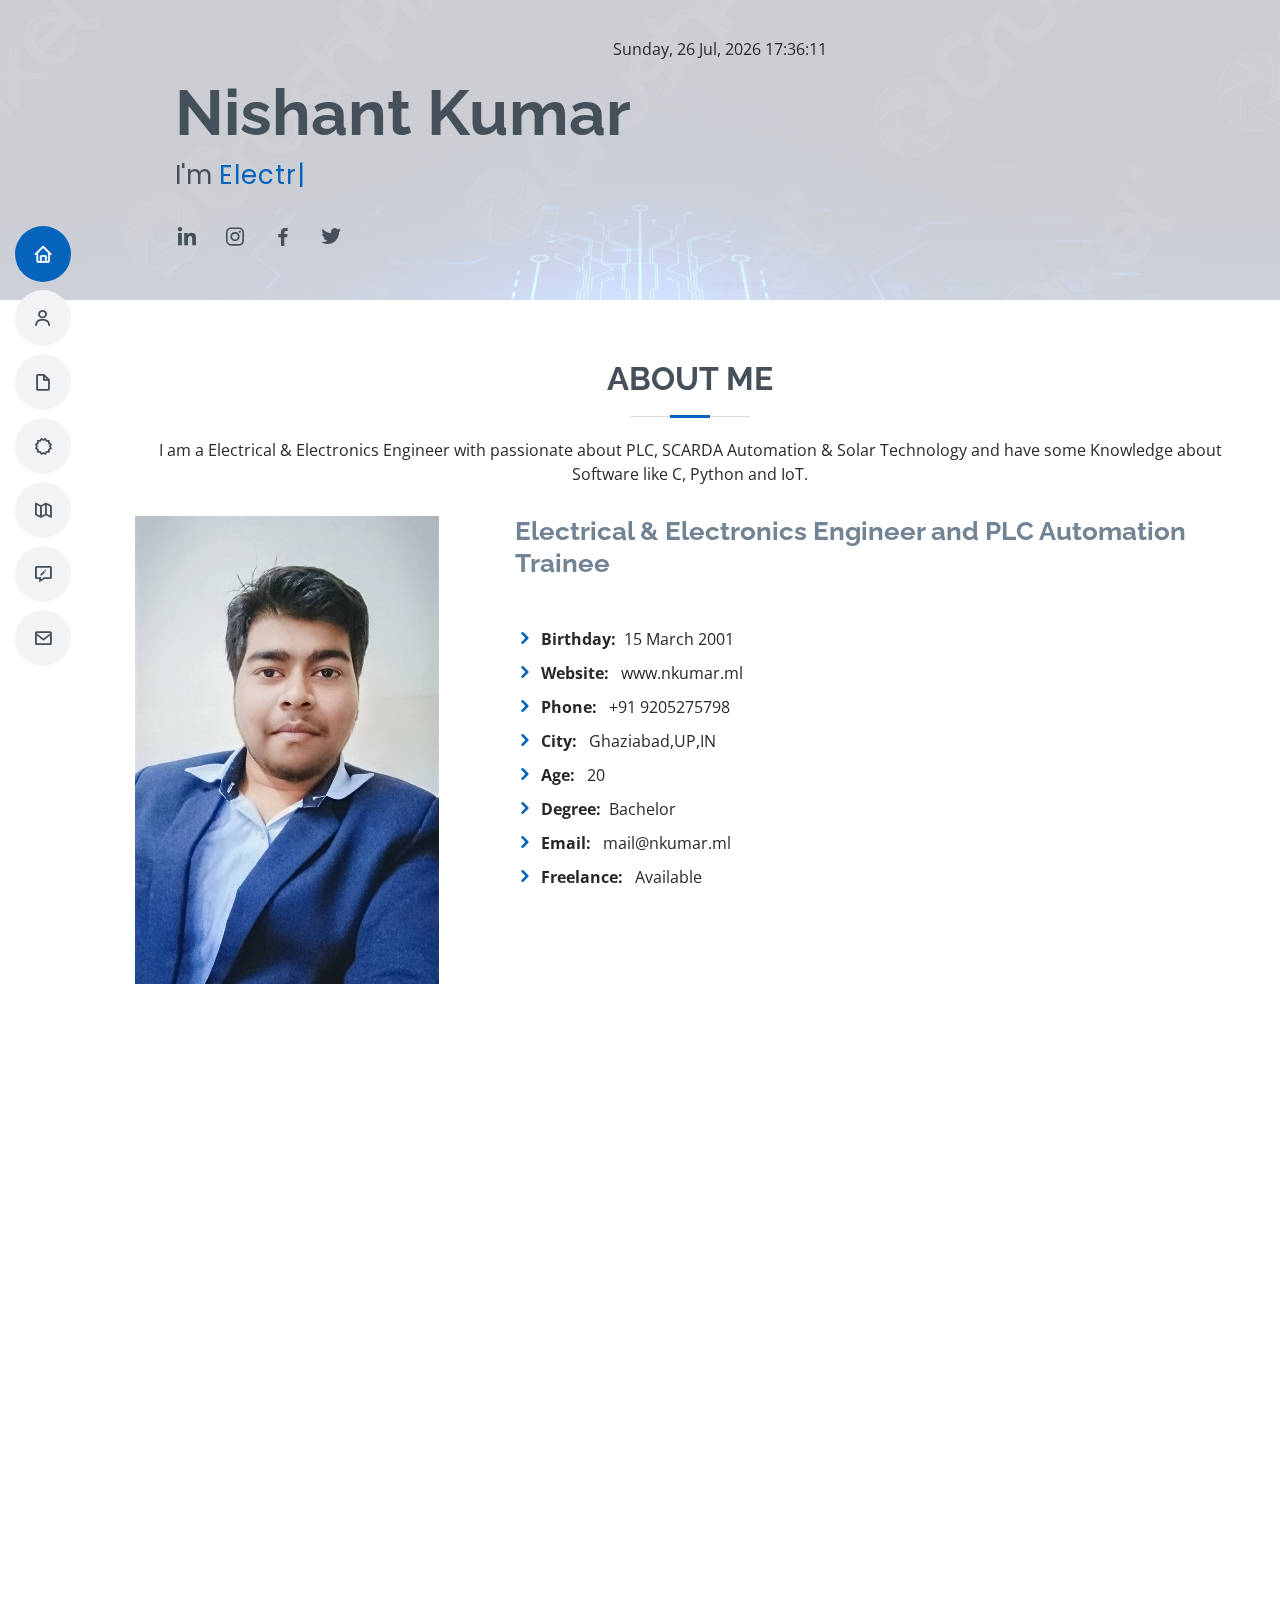
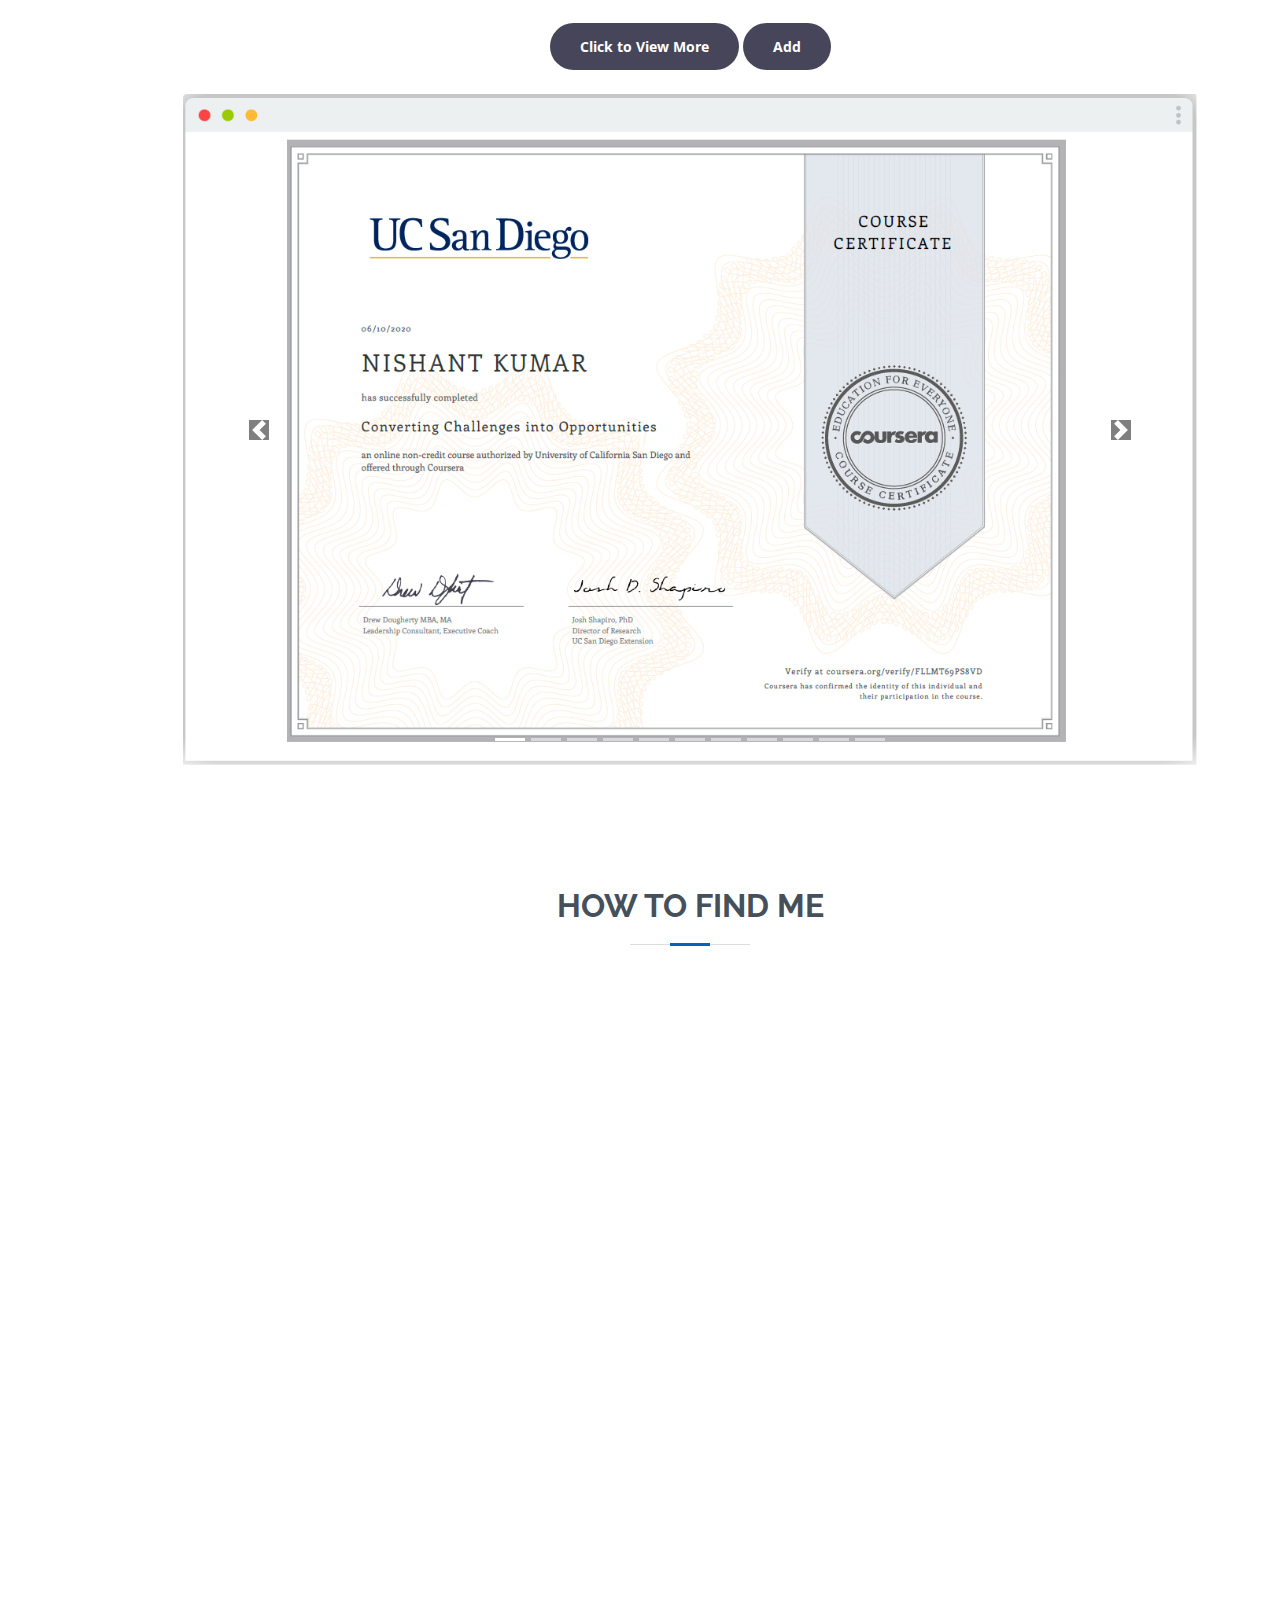
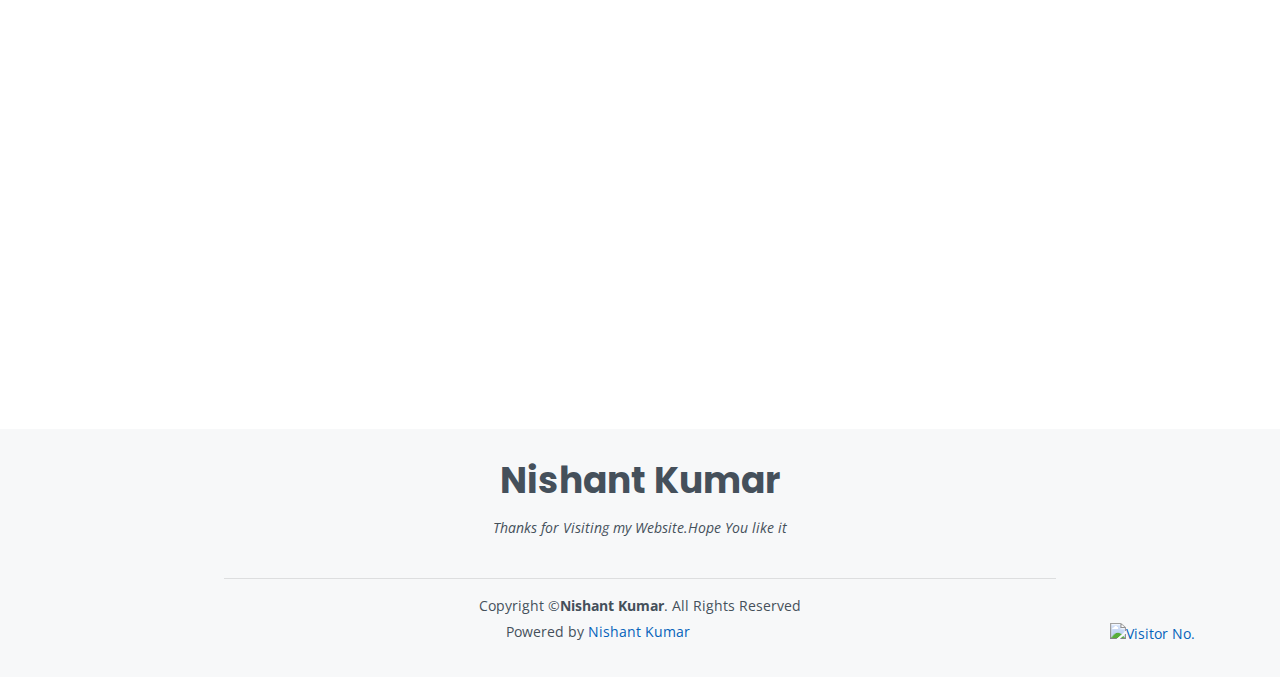
==== index.html @ 96af49f0 "#" ====
<!DOCTYPE html>
<html lang="en">

<head>
  <!--(Meta Tags)-->
  <meta charset="UTF-8">
  <meta http-equiv="X-UA-Compatible" content="IE=edge">
  <meta name="viewport" content="width=device-width, initial-scale=1.0">
  <meta name="keywords" content="Nishant Kumar,ABES,AKTU,Shastri Nagar,Ghaziabad,Engineer" />
  <meta name="description"
    content="This is the Official Website of Nishant Kumar | nishantkumar12172@gmail.com | Engg. Student | Electrical & Electronics Engineer" />
  <meta name="subject" content="Nishant Kumar Portfolio Website">
  <meta name="copyright" content="Nishant Kumar">
  <meta name="revised" content="Nishant Kumar, 25/06/2021" />
  <meta name="author" content="Nishant Kumar" />
  <title>Home | Nishant Kumar</title>
  <!-- Favicons -->
  <link href="assets/img/favicon.png" rel="icon">
  <!-- Google Fonts -->
  <link
    href="https://fonts.googleapis.com/css?family=Open+Sans:300,300i,400,400i,600,600i,700,700i|Raleway:300,300i,400,400i,500,500i,600,600i,700,700i|Poppins:300,300i,400,400i,500,500i,600,600i,700,700i"
    rel="stylesheet">
  <!-- Vendor CSS Files -->
  <link href="assets/vendor/bootstrap/css/bootstrap.min.css" rel="stylesheet">
  <link href="assets/vendor/icofont/icofont.min.css" rel="stylesheet">
  <link href="assets/vendor/boxicons/css/boxicons.min.css" rel="stylesheet">
  <link href="assets/vendor/venobox/venobox.css" rel="stylesheet">
  <link href="assets/vendor/owl.carousel/assets/owl.carousel.min.css" rel="stylesheet">
  <link href="assets/vendor/aos/aos.css" rel="stylesheet">

  <!-- Template Main CSS File -->
  <link href="assets/css/style.css" rel="stylesheet">
</head>

<body>
  <!-- ======= Mobile nav toggle button ======= -->
  <button type="button" class="mobile-nav-toggle d-xl-none"><i class="icofont-navigation-menu"></i></button>
  <!-- ======= Header ======= -->
  <header id="header" class="d-flex flex-column justify-content-center">
    <nav class="nav-menu">
      <ul>
        <li class="active"><a href="#hero"><i class="bx bx-home"></i> <span>Home</span></a></li>
        <li><a href="#about"><i class="bx bx-user"></i> <span>About</span></a></li>
        <li><a href="#resume"><i class="bx bx-file-blank"></i> <span>Resume</span></a></li>
        <li><a href="#certificates"><i class="bx bx-certification"></i> <span>Certificates</span></a></li>
        <li><a href="#map"><i class="bx bx-map-alt"></i> <span>Reach Me</span></a></li>
        <li><a href="#contact"><i class="bx bx-message-edit"></i> <span>Contact</span></a></li>
        <li><a href="https://mail.yandex.com/"><i class="bx bx-envelope"></i> <span>Mail Login</span></a></li>
        
      </ul>
    </nav><!-- .nav-menu -->
  </header><!-- End Header -->
  <!-- ======= Hero Section ======= -->
  <section id="hero" class="d-flex flex-column justify-content-center">

    <div class="container" data-aos="zoom-in" data-aos-delay="50">
      <div class="datatime text-center" style="margin-top: -10px;">
        <script type="text/javascript">
          var d = new Date()
          var weekday = new Array("Sunday", "Monday", "Tuesday", "Wednesday", "Thursday", "Friday", "Saturday")
          var monthname = new Array("Jan", "Feb", "Mar", "Apr", "May", "Jun", "Jul", "Aug", "Sep", "Oct", "Nov", "Dec")
          document.write(weekday[d.getDay()] + ", ")
          document.write(d.getDate() + " ")
          document.write(monthname[d.getMonth()] + ", ")
          document.write(d.getFullYear())
        </script>
        <!-- (Script for Time 24 Hr Format) -->
        <script>
          function startTime() {
            var today = new Date();
            var h = today.getHours();
            var m = today.getMinutes();
            var s = today.getSeconds();
            m = checkTime(m);
            s = checkTime(s);
            document.getElementById('txt').innerHTML =
              h + ":" + m + ":" + s;
            var t = setTimeout(startTime, 500);
          }
          function checkTime(i) {
            if (i < 10) { i = "0" + i };
            return i;
          }
        </script>

        <body onload="startTime()">
          <span id="txt" class="time"></span><br>
          </center>
      </div>
      <br>
      <h1>Nishant Kumar</h1>
      <p>I'm <span class="typed" data-typed-items="Electrical & Electronics Engineer,Passionate about PLC and SOLAR Technologies,Some times CODER,ABESians"></span></p>
      <div class="social-links">
        <a href="https://www.linkedin.com/in/nkumar1503/" class="linkedin"><i class="bx bxl-linkedin"></i></a>
        <a href="https://www.instagram.com/nkumar3051/" class="instagram"><i class="bx bxl-instagram"></i></a>
        <a href="https://www.facebook.com/nkumar1503/" class="facebook"><i class="bx bxl-facebook"></i></a>
        <a href="https://twitter.com/imN_kumar" class="twitter"><i class="bx bxl-twitter"></i></a>

      </div>
    </div>
  </section><!-- End Hero -->
  <main id="main">
    <!-- ======= About Section ======= -->
    <section id="about" class="about">
      <div class="container" data-aos="fade-up">
        <div class="section-title">
          <h2>About Me</h2>
          <p>I am a Electrical & Electronics Engineer with passionate about PLC, SCARDA Automation & Solar
            Technology and have some Knowledge
            about Software like C, Python and IoT.</p>
        </div>
        <div class="row">
          <div class="col-lg-4">
            <img src="assets/img/profile-img.jpg" class="img-fluid" alt="">
          </div>
          <div class="col-lg-8 pt-4 pt-lg-0 content">
            <h3>Electrical & Electronics Engineer and PLC Automation Trainee</h3><br>
            <p class="font-italic">
            </p>
            <div class="row">
              <div class="col-lg-6">
                <ul>
                  <li><i class="icofont-rounded-right"></i> <strong>Birthday:&nbsp;&nbsp;</strong>15 March 2001</li>
                  <li><i class="icofont-rounded-right"></i> <strong>Website:&nbsp;&nbsp;</strong> www.nkumar.ml</li>
                  <li><i class="icofont-rounded-right"></i> <strong>Phone:&nbsp;&nbsp;</strong> +91 9205275798 </li>
                  <li><i class="icofont-rounded-right"></i> <strong>City:&nbsp;&nbsp;</strong> Ghaziabad,UP,IN</li>
                  <li><i class="icofont-rounded-right"></i> <strong>Age:&nbsp;&nbsp;</strong> 20</li>
                  <li><i class="icofont-rounded-right"></i> <strong>Degree:&nbsp;&nbsp;</strong>Bachelor</li>
                  <li><i class="icofont-rounded-right"></i> <strong>Email:&nbsp;&nbsp;</strong> mail@nkumar.ml</li>
                  <li><i class="icofont-rounded-right"></i> <strong>Freelance:&nbsp;&nbsp;</strong> Available</li>
                </ul>
              </div>
            </div>
          </div>
        </div>
      </div>
    </section><!-- End About Section -->
    <!-- ======= Facts Section ======= -->
    <section id="facts" class="facts">
      <div class="container" data-aos="fade-up">
        <div class="section-title">
          <h2>Skill Statics</h2>
        </div>
        <div class="row">
          <div class="col-lg-4 col-md-4 col-sm-6">
            <div class="count-box">
              <i class="icofont-education"></i>
              <span data-toggle="counter-up">4</span>
              <p>Internships</p>
            </div>
          </div>
          <div class="col-lg-4 col-md-4 col-sm-6">
            <div class="count-box">
              <i class="icofont-architecture-alt"></i>
              <span data-toggle="counter-up">5</span>
              <p>Trainings</p>
            </div>
          </div>
          <div class="col-lg-4 col-md-4 col-sm-6">
            <div class="count-box">
              <i class="icofont-circuit"></i>
              <span data-toggle="counter-up">2</span>
              <p>Projects</p>
            </div>
          </div>
          <div class="col-lg-4 col-md-4 col-sm-6">
            <div class="count-box">
              <i class="icofont-certificate"></i>
              <span data-toggle="counter-up">85</span>
              <p>Certificates</p>
            </div>
          </div>
          <div class="col-lg-4 col-md-4 col-sm-6">
            <div class="count-box">
              <i class="icofont-chart-histogram-alt"></i>
              <span data-toggle="counter-up">0</span>
              <p>Work Experiences</p>
            </div>
          </div>
          <div class="col-lg-4 col-md-4 col-sm-6">
            <div class="count-box">
              <i class="icofont-law-protect"></i>
              <span data-toggle="counter-up">1</span>
              <p>Achievements</p>
            </div>
          </div>
        </div>
      </div>
      </div>
    </section><!-- End Facts Section -->
    <!-- ======= Skills Section ======= -->
    <section id="skills" class="skills section-bg">
      <div class="container" data-aos="fade-up">
        <div class="section-title">
          <h2>Skills</h2>
        </div>
        <div class="row skills-content">
          <div class="col-lg-6">
            <div class="progress">
              <span class="skill">Solar System<i class="val">70%</i></span>
              <div class="progress-bar-wrap">
                <div class="progress-bar" role="progressbar" aria-valuenow="70" aria-valuemin="0" aria-valuemax="100">
                </div>
              </div>
            </div>
            <div class="progress">
              <span class="skill">Energy Saving<i class="val">70%</i></span>
              <div class="progress-bar-wrap">
                <div class="progress-bar" role="progressbar" aria-valuenow="70" aria-valuemin="0" aria-valuemax="100">
                </div>
              </div>
            </div>
            <div class="progress">
              <span class="skill">PLC Automation<i class="val">50%</i></span>
              <div class="progress-bar-wrap">
                <div class="progress-bar" role="progressbar" aria-valuenow="50" aria-valuemin="0" aria-valuemax="100">
                </div>
              </div>
            </div>
            <div class="progress">
              <span class="skill">C Language<i class="val">80%</i></span>
              <div class="progress-bar-wrap">
                <div class="progress-bar" role="progressbar" aria-valuenow="80" aria-valuemin="0" aria-valuemax="100">
                </div>
              </div>
            </div>
          </div>
          <div class="col-lg-6">
            <div class="progress">
              <span class="skill">Python<i class="val">80%</i></span>
              <div class="progress-bar-wrap">
                <div class="progress-bar" role="progressbar" aria-valuenow="80" aria-valuemin="0" aria-valuemax="100">
                </div>
              </div>
            </div>
            <div class="progress">
              <span class="skill">IoT Basics<i class="val">70%</i></span>
              <div class="progress-bar-wrap">
                <div class="progress-bar" role="progressbar" aria-valuenow="70" aria-valuemin="0" aria-valuemax="100">
                </div>
              </div>
            </div>
            <div class="progress">
              <span class="skill">IoT Advance<i class="val">10%</i></span>
              <div class="progress-bar-wrap">
                <div class="progress-bar" role="progressbar" aria-valuenow="10" aria-valuemin="0" aria-valuemax="100">
                </div>
              </div>
            </div>
            <div class="progress">
              <span class="skill">Power System Protection<i class="val">60%</i></span>
              <div class="progress-bar-wrap">
                <div class="progress-bar" role="progressbar" aria-valuenow="60" aria-valuemin="0" aria-valuemax="100">
                </div>
              </div>
            </div>
          </div>
        </div>
      </div>
    </section><!-- End Skills Section -->
    <!-- ======= Resume Section ======= -->
    <section id="resume" class="resume">
      <div class="container" data-aos="fade-up">
        <div class="section-title">
          <h2>Resume</h2>
        </div>
        <div class="row">
          <div class="col-lg-6">
            <h3 class="resume-title">Education</h3>
            <div class="resume-item">
              <h4>B.Tech (Electrical & Electronics Engineering)</h4>
              <h5>2018 - 2022</h5>
              <p><em>ABES Engineering College , Ghaziabad</em></p>
              <p>I am currently pursuing B.Tech in Electrical & Electronics Engineering from ABES-EC Ghaziabad.
                (Abdul Kalam Technical University,Lucknow,UP)</p>
            </div>
            <div class="resume-item">
              <h4>Intermediate</h4>
              <h5>2017 - 2018</h5>
              <p><em>Dehradun Public School,Ghaziabad</em></p>
              <p>I Completed my 12 std from Dehradun Public School (DDPS),Ghaziabad.
                (CBSE,New Delhi)</p>
            </div>
            <div class="resume-item">
              <h4>High School</h4>
              <h5>2015 - 2016</h5>
              <p><em>LBSS School,Ghaziabad</em></p>
              <p>I Completed my 10 std from Lal Bahadur Shastri Sainik School,Ghaziabad.
                (CBSE,New Delhi)</p>
            </div>
            <div class="resume-item">
            </div><br>
          </div>
          <div class="col-lg-6">
            <h3 class="resume-title">Achievements</h3>
            <div class="resume-item">
              <h4>Internship @ TwoWaits Technologies Pvt Ltd</h4>
              <h5>09 April 2020 - 09 June 2020</h5>
              <p><em>TwoWaits Technologies Pvt Ltd,Greater Noida,UP </em></p>
              <ul>
                <li>Works at a Post of Community Manager (CM)</li>
              </ul>
            </div>
            <div class="resume-item">
              <h4>Internship @ TwoWaits Technologies Pvt Ltd</h4>
              <h5>15 Aug 2020 - 14 Dec 2020</h5>
              <p><em>TwoWaits Technologies Pvt Ltd,Greater Noida,UP</em></p>
              <ul>
                <li>Works at a Post of Community Manager (CM)</li>
              </ul>
            </div>
            <div class="resume-item">
              <h4>PLC Automation (Circuit Design)</h4>
              <h5>2021</h5>
              <p><em>ABES Engineering College,Ghaziabad,UP</em></p>
            </div>
            <div class="resume-item">
              <h4>IoT Basic (CISCO)</h4>
              <h5>2021</h5>
              <p><em>ABES Engineering College,Ghaziabad,UP</em></p>
            </div>
            <div class="resume-item">
            </div>
          </div>
        </div>
      </div>
    </section><!-- End Resume Section -->
    <!-- (Start of Certificates Section) -->
    <section class="project py-10" id="certificates">
      <div class="container">
        <div class="row">
          <div class="col-lg-11 text-center mx-auto col-12">
            <div class="section-title">
              <h2>Certificates</h2>
            </div>
            <!-- (Buttons) -->
            <a href="certificates.html" class="btn custom-btn custom-btn-bg custom-btn-link"
              title="Click the Button to Visit Certificates Page">Click to View More</a>
            <a href="certificates-form.html" class="btn custom-btn custom-btn-bg custom-btn-link" target="_blank"
              title="Click to Add Certificate Details">Add</a>
              <div><br></div>
            <!-- (Images) -->
            <div id="carouselExampleControls" class="carousel slide" data-ride="carousel">
              <ol class="carousel-indicators">
                <li data-target="#carouselExampleIndicators" data-slide-to="0" class="active"></li>
                <li data-target="#carouselExampleIndicators" data-slide-to="1"></li>
                <li data-target="#carouselExampleIndicators" data-slide-to="2"></li>
                <li data-target="#carouselExampleIndicators" data-slide-to="3"></li>
                <li data-target="#carouselExampleIndicators" data-slide-to="4"></li>
                <li data-target="#carouselExampleIndicators" data-slide-to="5"></li>
                <li data-target="#carouselExampleIndicators" data-slide-to="6"></li>
                <li data-target="#carouselExampleIndicators" data-slide-to="7"></li>
                <li data-target="#carouselExampleIndicators" data-slide-to="8"></li>
                <li data-target="#carouselExampleIndicators" data-slide-to="9"></li>
                <li data-target="#carouselExampleIndicators" data-slide-to="10"></li>
              </ol>
              <div class="carousel-inner">
                <div class="carousel-item active">
                  <img class="d-block w-100 rounded" src="./assets/img/certificates/1.png">
                </div>
                <div class="carousel-item">
                  <img class="d-block w-100" src="./assets/img/certificates/2.png" >
                </div>
                <div class="carousel-item">
                  <img class="d-block w-100" src="./assets/img/certificates/3.png">
                </div>
                <div class="carousel-item">
                  <img class="d-block w-100" src="./assets/img/certificates/4.png" >
                </div>
                <div class="carousel-item">
                  <img class="d-block w-100" src="./assets/img/certificates/5.png">
                </div>
                <div class="carousel-item">
                  <img class="d-block w-100" src="./assets/img/certificates/6.png" >
                </div>
                <div class="carousel-item">
                  <img class="d-block w-100" src="./assets/img/certificates/7.png">
                </div>
                <div class="carousel-item">
                  <img class="d-block w-100" src="./assets/img/certificates/8.png" >
                </div>
                <div class="carousel-item">
                  <img class="d-block w-100" src="./assets/img/certificates/9.png">
                </div>
                <div class="carousel-item">
                  <img class="d-block w-100" src="./assets/img/certificates/10.png">
                </div>
              </div>
              <a class="carousel-control-prev" href="#carouselExampleControls" role="button" data-slide="prev">
                <span class="carousel-control-prev-icon" style="background-color: black;" aria-hidden="true"></span>
                <span class="sr-only">Previous</span>
              </a>
              <a class="carousel-control-next" href="#carouselExampleControls" role="button" data-slide="next">
                <span class="carousel-control-next-icon" style="background-color: black;" aria-hidden="true"></span>
                <span class="sr-only">Next</span>
              </a>
            </div>
            

            
          </div>
        </div>
      </div>
    </section>
    <!-- (End of Certificates Section) -->
    <section id="map" class="map">
      <div class="container text-center">
        <div class="section-title">
          <h2>How to find me</h2>
        </div>
        <!-- (Link for Map) -->
        <iframe
          src="https://www.google.com/maps/embed?pb=!1m18!1m12!1m3!1d168275.6955267583!2d77.25494295728232!3d28.699581015143746!2m3!1f0!2f0!3f0!3m2!1i1024!2i768!4f13.1!3m3!1m2!1s0x390cf1bb41c50fdf%3A0xe6f06fd26a7798ba!2sGhaziabad%2C%20Uttar%20Pradesh!5e1!3m2!1sen!2sin!4v1624569724043!5m2!1sen!2sin"
          width="90%" height="400" style="border:0;" allowfullscreen="" loading="lazy"></iframe>
      </div>
    </section>
    <!-- ======= Contact Section ======= -->
    <section id="contact" class="contact">
      <div class="container" data-aos="fade-up">
        <div class="section-title">
          <h2>Contact Me</h2>
        </div>
        <div class="row mt-1">
          <div class="col-lg-4">
            <div class="info">
              <div class="address">
                <i class="icofont-user"></i>
                <h4>Nishant Kumar</h4>
                <p>&nbsp;</p>
              </div>
              <br>
              <div class="address">
                <i class="icofont-google-map"></i>
                <h4>Location:</h4>
                <p>Ghaziabad,UP,IN</p>
              </div>
              <div class="email">
                <i class="icofont-envelope"></i>
                <h4>Email:</h4>
                <p>mail@nkumar.ml</p>
                <p>nishantkumar12172@gmail.com</p>
              </div>
              <div class="phone">
                <i class="icofont-phone"></i>
                <h4>Call:</h4>
                <p>+91 9205275798</p>
              </div>
            </div>
          </div>
          <div class="col-lg-8 mt-5 mt-lg-0">
            <form method="post" autocomplete="off" class="php-email-form" name="contact-form">
              <div class="form-row">
                <div class="col-md-6 form-group">
                  <input type="text" name="Name" class="form-control" id="name" placeholder="Your Name"
                    data-rule="minlen:4" data-msg="Please enter at least 4 chars" required />
                  <div class="validate"></div>
                </div>
                <div class="col-md-6 form-group">
                  <input type="number" class="form-control" name="Phone No" id="email" placeholder="Your Phone Number"
                    data-rule="minlen:10" data-msg="Please enter a valid Mobile Number" required />
                  <div class="validate"></div>
                </div>
              </div>
              <div class="form-group">
                <input type="email" class="form-control" name="Email" id="email" placeholder="Your Email"
                  data-rule="email" data-msg="Please enter a valid email" required />
                <div class="validate"></div>
                <div class="validate"></div>
              </div>
              <div class="form-group">
                <textarea class="form-control" name="Message" rows="5" data-rule="required"
                  data-msg="Please write something for us" placeholder="Message" required></textarea>
                <div class="validate"></div>
              </div>
              <div class="text-center">
                <button type="reset">Reset</button>
                <button type="submit">Send Message</button>
              </div>
            </form>
            <script type="text/javascript">
              const scriptURL = 'https://script.google.com/macros/s/AKfycbyVQ_UdzjtHLOWvW2oA3j6SKVmp_SOk1xnnObcLvIcqmGhFQb92Nj6pUNelP0bczQeW/exec'
              const form = document.forms['contact-form']
              form.addEventListener('submit', e => {
                e.preventDefault()
                fetch(scriptURL, { method: 'POST', body: new FormData(form) })
                  .then(response => alert("You have successfully submitted."))
                  .catch(error => console.error('Error!', error.message))
              })
            </script>
          </div>
        </div>
      </div>
    </section><!-- End Contact Section -->
  </main><!-- End #main -->
  <!-- ======= Footer ======= -->
  <footer id="footer">
    <div class="container">
      <h3>Nishant Kumar</h3>
      <p>Thanks for Visiting my Website.Hope You like it</p>
      <!-- <div class="social-links">
        <a href="#" class="twitter"><i class="bx bxl-twitter"></i></a>
        <a href="#" class="facebook"><i class="bx bxl-facebook"></i></a>
        <a href="#" class="instagram"><i class="bx bxl-instagram"></i></a>
        <a href="#" class="google-plus"><i class="bx bxl-skype"></i></a>
        <a href="#" class="linkedin"><i class="bx bxl-linkedin"></i></a>
      </div> -->
      <hr width="75%">
      <div class="copyright">
        Copyright &copy;<strong><span>Nishant Kumar</span></strong>. All Rights Reserved
        
      </div>
      <div class="copyright">
        Powered by <a href="index.html" title="Nishant Kumar" target="_blank">Nishant Kumar</a>
        <div style="float: right;"><a href="https://rohitkumar.ml"><img src="https://www.webfreecounter.com/hit.php?id=goacxo&nd=6&style=1" border="0"
          alt="Visitor No."></a></div>

      </div>
    </div>
  </footer><!-- End Footer -->
  <a href="#" class="back-to-top"><i class="bx bx-up-arrow-alt"></i></a>
  <div id="preloader"></div>
  <!-- Vendor JS Files -->
  <script src="assets/vendor/jquery/jquery.min.js"></script>
  <script src="assets/vendor/bootstrap/js/bootstrap.bundle.min.js"></script>
  <script src="assets/vendor/jquery.easing/jquery.easing.min.js"></script>
  <script src="assets/vendor/php-email-form/validate.js"></script>
  <script src="assets/vendor/waypoints/jquery.waypoints.min.js"></script>
  <script src="assets/vendor/counterup/counterup.min.js"></script>
  <script src="assets/vendor/isotope-layout/isotope.pkgd.min.js"></script>
  <script src="assets/vendor/venobox/venobox.min.js"></script>
  <script src="assets/vendor/owl.carousel/owl.carousel.min.js"></script>
  <script src="assets/vendor/typed.js/typed.min.js"></script>
  <script src="assets/vendor/aos/aos.js"></script>
  <!-- Template Main JS File -->
  <script src="assets/js/main.js"></script>
</body>

</html>
---- assets/vendor/venobox/venobox.css ----
/* ------ venobox.css --------*/
.vbox-overlay *, .vbox-overlay *:before, .vbox-overlay *:after{
    -webkit-backface-visibility: hidden;
    -webkit-box-sizing:border-box;
    -moz-box-sizing:border-box;
    box-sizing:border-box;
}
.vbox-overlay * { 
    -webkit-backface-visibility: visible;
    backface-visibility: visible;
}
.vbox-overlay{
    display: -webkit-flex;
    display: flex;
    -webkit-flex-direction: column;
    flex-direction: column;
    -webkit-justify-content: center;
    justify-content: center;
    -webkit-align-items: center;
    align-items: center;
    position: fixed;
    left: 0;
    top: 0;
    bottom: 0;
    right: 0;
    z-index: 999999;
}

/* ----- navigation ----- */
.vbox-title{
    width: 100%;
    height: 40px;
    float: left;
    text-align: center;
    line-height: 28px;
    font-size: 12px;
    padding: 6px 50px;
    overflow: hidden;
    position: fixed;
    display: none;
    left: 0;
    z-index: 89;
}
.vbox-close{
    cursor: pointer;
    position: fixed;
    top: -1px;
    right: 0;
    width: 50px;
    height: 40px;
    padding: 6px;
    display: block;
    background-position:10px center;
    overflow: hidden;
    font-size: 24px;
    line-height: 1;
    text-align: center;
    z-index: 99;
}
.vbox-left{
    cursor: pointer;
    position: fixed;
    left: 0;
    height: 40px;
    overflow: hidden;
    line-height: 28px;
    font-size: 12px;
    z-index: 99;
    display: flex;
    align-items:center;
}
.vbox-num{
    display: inline-block;
    margin: 6px 0 6px 15px;
}
/* ----- Social share ----- */
.vbox-share{
    line-height: 28px;
    font-size: 12px;
    overflow: hidden;
    position: fixed;
    left: 0;
    z-index: 98;
    display: flex;
    align-items:center;
    justify-content: center;
    width: 100%;
    text-align: center;
}
.vbox-share svg{
    max-height: 28px;
    width: 28px;
    z-index: 10;
    margin-left: 12px;
    margin-top: 6px;
    margin-bottom: 6px;
    vertical-align: middle;
}


/* ----- navigation ARROWS ----- */
.vbox-next, .vbox-prev{
    position: fixed;
    top: 50%;
    margin-top: -15px;
    overflow: hidden;
    cursor: pointer;
    display: block;
    width: 45px;
    height: 45px;
    z-index: 99;
}
.vbox-next span, .vbox-prev span{
    position: relative;
    width: 20px;
    height: 20px;
    border: 2px solid transparent;
    border-top-color: #B6B6B6;
    border-right-color: #B6B6B6;
    text-indent: -100px;
    position: absolute;
    top: 8px;
    display: block;
}
.vbox-prev{
    left: 15px;
}
.vbox-next{
    right: 15px;
}
.vbox-prev span{
    left: 10px;
    -ms-transform: rotate(-135deg);
    -webkit-transform: rotate(-135deg);
    transform: rotate(-135deg);
}
.vbox-next span{
    -ms-transform: rotate(45deg);
    -webkit-transform: rotate(45deg);
    transform: rotate(45deg);
    right: 10px;
}
/* ------- inline window ------ */
.vbox-inline{
    width: 420px;
    height: 315px;
    height: 70vh;
    padding: 10px;
    background: #fff;
    margin: 0 auto;
    overflow: auto;
    text-align: left;
}
/* ------- Video & iFrames window ------ */
.venoframe{
    max-width: 100%;
    width: 100%;
    border: none;
    width: 100%;
    height: 260px;
    height: 70vh;
}
.venoframe.vbvid{
    height: 260px;
}
@media (min-width: 768px) {
    .venoframe, .vbox-inline{
        width: 90%;
        height: 360px;
        height: 70vh;
    }
    .venoframe.vbvid{
        width: 640px;
        height: 360px;
    }
}
@media (min-width: 992px) {
    .venoframe, .vbox-inline{
        max-width: 1200px;
        width: 80%;
        height: 540px;
        height: 70vh;
    }
    .venoframe.vbvid{
        width: 960px;
        height: 540px;
    }
}
/* 
Please do NOT edit this part! 
or at least read this note: http://i.imgur.com/7C0ws9e.gif
*/
.vbox-open{
    overflow: hidden;
}
.vbox-container{
    position: absolute;
    left: 0;
    right: 0;
    top: 0;
    bottom: 0;
    overflow-x: hidden;
    overflow-y: scroll;
    overflow-scrolling: touch;
    -webkit-overflow-scrolling: touch;
    z-index: 20;
    max-height: 100%;

}

.vbox-content{
    text-align: center;
    float: left;
    width: 100%;
    position: relative;
    overflow: hidden;
    padding: 20px 4%;
}
.vbox-container img{
    max-width: 100%;
    height: auto;
}
.vbox-figlio{
    box-shadow: 0 0 12px rgba(0,0,0,0.19), 0 6px 6px rgba(0,0,0,0.23);
    max-width: 100%;
    text-align: initial;
}
img.vbox-figlio{
    -webkit-user-select: none;
-khtml-user-select: none;
-moz-user-select: none;
-o-user-select: none;
user-select: none;
}
.vbox-content.swipe-left{
    margin-left: -200px !important;
}
.vbox-content.swipe-right{
    margin-left: 200px !important;
}
.vbox-animated{
    webkit-transition: margin 300ms ease-out;
    transition: margin 300ms ease-out;
}

/* ---------- preloader ----------
 * SPINKIT 
 * http://tobiasahlin.com/spinkit/
-------------------------------- */
.sk-double-bounce,.sk-rotating-plane{width:40px;height:40px;margin:40px auto}.sk-rotating-plane{background-color:#333;-webkit-animation:sk-rotatePlane 1.2s infinite ease-in-out;animation:sk-rotatePlane 1.2s infinite ease-in-out}@-webkit-keyframes sk-rotatePlane{0%{-webkit-transform:perspective(120px) rotateX(0) rotateY(0);transform:perspective(120px) rotateX(0) rotateY(0)}50%{-webkit-transform:perspective(120px) rotateX(-180.1deg) rotateY(0);transform:perspective(120px) rotateX(-180.1deg) rotateY(0)}100%{-webkit-transform:perspective(120px) rotateX(-180deg) rotateY(-179.9deg);transform:perspective(120px) rotateX(-180deg) rotateY(-179.9deg)}}@keyframes sk-rotatePlane{0%{-webkit-transform:perspective(120px) rotateX(0) rotateY(0);transform:perspective(120px) rotateX(0) rotateY(0)}50%{-webkit-transform:perspective(120px) rotateX(-180.1deg) rotateY(0);transform:perspective(120px) rotateX(-180.1deg) rotateY(0)}100%{-webkit-transform:perspective(120px) rotateX(-180deg) rotateY(-179.9deg);transform:perspective(120px) rotateX(-180deg) rotateY(-179.9deg)}}.sk-double-bounce{position:relative}.sk-double-bounce .sk-child{width:100%;height:100%;border-radius:50%;background-color:#333;opacity:.6;position:absolute;top:0;left:0;-webkit-animation:sk-doubleBounce 2s infinite ease-in-out;animation:sk-doubleBounce 2s infinite ease-in-out}.sk-chasing-dots .sk-child,.sk-spinner-pulse,.sk-three-bounce .sk-child{background-color:#333;border-radius:100%}.sk-double-bounce .sk-double-bounce2{-webkit-animation-delay:-1s;animation-delay:-1s}@-webkit-keyframes sk-doubleBounce{0%,100%{-webkit-transform:scale(0);transform:scale(0)}50%{-webkit-transform:scale(1);transform:scale(1)}}@keyframes sk-doubleBounce{0%,100%{-webkit-transform:scale(0);transform:scale(0)}50%{-webkit-transform:scale(1);transform:scale(1)}}.sk-wave{margin:40px auto;width:50px;height:40px;text-align:center;font-size:10px}.sk-wave .sk-rect{background-color:#333;height:100%;width:6px;display:inline-block;-webkit-animation:sk-waveStretchDelay 1.2s infinite ease-in-out;animation:sk-waveStretchDelay 1.2s infinite ease-in-out}.sk-wave .sk-rect1{-webkit-animation-delay:-1.2s;animation-delay:-1.2s}.sk-wave .sk-rect2{-webkit-animation-delay:-1.1s;animation-delay:-1.1s}.sk-wave .sk-rect3{-webkit-animation-delay:-1s;animation-delay:-1s}.sk-wave .sk-rect4{-webkit-animation-delay:-.9s;animation-delay:-.9s}.sk-wave .sk-rect5{-webkit-animation-delay:-.8s;animation-delay:-.8s}@-webkit-keyframes sk-waveStretchDelay{0%,100%,40%{-webkit-transform:scaleY(.4);transform:scaleY(.4)}20%{-webkit-transform:scaleY(1);transform:scaleY(1)}}@keyframes sk-waveStretchDelay{0%,100%,40%{-webkit-transform:scaleY(.4);transform:scaleY(.4)}20%{-webkit-transform:scaleY(1);transform:scaleY(1)}}.sk-wandering-cubes{margin:40px auto;width:40px;height:40px;position:relative}.sk-wandering-cubes .sk-cube{background-color:#333;width:10px;height:10px;position:absolute;top:0;left:0;-webkit-animation:sk-wanderingCube 1.8s ease-in-out -1.8s infinite both;animation:sk-wanderingCube 1.8s ease-in-out -1.8s infinite both}.sk-chasing-dots,.sk-spinner-pulse{width:40px;height:40px;margin:40px auto}.sk-wandering-cubes .sk-cube2{-webkit-animation-delay:-.9s;animation-delay:-.9s}@-webkit-keyframes sk-wanderingCube{0%{-webkit-transform:rotate(0);transform:rotate(0)}25%{-webkit-transform:translateX(30px) rotate(-90deg) scale(.5);transform:translateX(30px) rotate(-90deg) scale(.5)}50%{-webkit-transform:translateX(30px) translateY(30px) rotate(-179deg);transform:translateX(30px) translateY(30px) rotate(-179deg)}50.1%{-webkit-transform:translateX(30px) translateY(30px) rotate(-180deg);transform:translateX(30px) translateY(30px) rotate(-180deg)}75%{-webkit-transform:translateX(0) translateY(30px) rotate(-270deg) scale(.5);transform:translateX(0) translateY(30px) rotate(-270deg) scale(.5)}100%{-webkit-transform:rotate(-360deg);transform:rotate(-360deg)}}@keyframes sk-wanderingCube{0%{-webkit-transform:rotate(0);transform:rotate(0)}25%{-webkit-transform:translateX(30px) rotate(-90deg) scale(.5);transform:translateX(30px) rotate(-90deg) scale(.5)}50%{-webkit-transform:translateX(30px) translateY(30px) rotate(-179deg);transform:translateX(30px) translateY(30px) rotate(-179deg)}50.1%{-webkit-transform:translateX(30px) translateY(30px) rotate(-180deg);transform:translateX(30px) translateY(30px) rotate(-180deg)}75%{-webkit-transform:translateX(0) translateY(30px) rotate(-270deg) scale(.5);transform:translateX(0) translateY(30px) rotate(-270deg) scale(.5)}100%{-webkit-transform:rotate(-360deg);transform:rotate(-360deg)}}.sk-spinner-pulse{-webkit-animation:sk-pulseScaleOut 1s infinite ease-in-out;animation:sk-pulseScaleOut 1s infinite ease-in-out}@-webkit-keyframes sk-pulseScaleOut{0%{-webkit-transform:scale(0);transform:scale(0)}100%{-webkit-transform:scale(1);transform:scale(1);opacity:0}}@keyframes sk-pulseScaleOut{0%{-webkit-transform:scale(0);transform:scale(0)}100%{-webkit-transform:scale(1);transform:scale(1);opacity:0}}.sk-chasing-dots{position:relative;text-align:center;-webkit-animation:sk-chasingDotsRotate 2s infinite linear;animation:sk-chasingDotsRotate 2s infinite linear}.sk-chasing-dots .sk-child{width:60%;height:60%;display:inline-block;position:absolute;top:0;-webkit-animation:sk-chasingDotsBounce 2s infinite ease-in-out;animation:sk-chasingDotsBounce 2s infinite ease-in-out}.sk-chasing-dots .sk-dot2{top:auto;bottom:0;-webkit-animation-delay:-1s;animation-delay:-1s}@-webkit-keyframes sk-chasingDotsRotate{100%{-webkit-transform:rotate(360deg);transform:rotate(360deg)}}@keyframes sk-chasingDotsRotate{100%{-webkit-transform:rotate(360deg);transform:rotate(360deg)}}@-webkit-keyframes sk-chasingDotsBounce{0%,100%{-webkit-transform:scale(0);transform:scale(0)}50%{-webkit-transform:scale(1);transform:scale(1)}}@keyframes sk-chasingDotsBounce{0%,100%{-webkit-transform:scale(0);transform:scale(0)}50%{-webkit-transform:scale(1);transform:scale(1)}}.sk-three-bounce{margin:40px auto;width:80px;text-align:center}.sk-three-bounce .sk-child{width:20px;height:20px;display:inline-block;-webkit-animation:sk-three-bounce 1.4s ease-in-out 0s infinite both;animation:sk-three-bounce 1.4s ease-in-out 0s infinite both}.sk-circle .sk-child:before,.sk-fading-circle .sk-circle:before{display:block;border-radius:100%;content:'';background-color:#333}.sk-three-bounce .sk-bounce1{-webkit-animation-delay:-.32s;animation-delay:-.32s}.sk-three-bounce .sk-bounce2{-webkit-animation-delay:-.16s;animation-delay:-.16s}@-webkit-keyframes sk-three-bounce{0%,100%,80%{-webkit-transform:scale(0);transform:scale(0)}40%{-webkit-transform:scale(1);transform:scale(1)}}@keyframes sk-three-bounce{0%,100%,80%{-webkit-transform:scale(0);transform:scale(0)}40%{-webkit-transform:scale(1);transform:scale(1)}}.sk-circle{margin:40px auto;width:40px;height:40px;position:relative}.sk-circle .sk-child{width:100%;height:100%;position:absolute;left:0;top:0}.sk-circle .sk-child:before{margin:0 auto;width:15%;height:15%;-webkit-animation:sk-circleBounceDelay 1.2s infinite ease-in-out both;animation:sk-circleBounceDelay 1.2s infinite ease-in-out both}.sk-circle .sk-circle2{-webkit-transform:rotate(30deg);-ms-transform:rotate(30deg);transform:rotate(30deg)}.sk-circle .sk-circle3{-webkit-transform:rotate(60deg);-ms-transform:rotate(60deg);transform:rotate(60deg)}.sk-circle .sk-circle4{-webkit-transform:rotate(90deg);-ms-transform:rotate(90deg);transform:rotate(90deg)}.sk-circle .sk-circle5{-webkit-transform:rotate(120deg);-ms-transform:rotate(120deg);transform:rotate(120deg)}.sk-circle .sk-circle6{-webkit-transform:rotate(150deg);-ms-transform:rotate(150deg);transform:rotate(150deg)}.sk-circle .sk-circle7{-webkit-transform:rotate(180deg);-ms-transform:rotate(180deg);transform:rotate(180deg)}.sk-circle .sk-circle8{-webkit-transform:rotate(210deg);-ms-transform:rotate(210deg);transform:rotate(210deg)}.sk-circle .sk-circle9{-webkit-transform:rotate(240deg);-ms-transform:rotate(240deg);transform:rotate(240deg)}.sk-circle .sk-circle10{-webkit-transform:rotate(270deg);-ms-transform:rotate(270deg);transform:rotate(270deg)}.sk-circle .sk-circle11{-webkit-transform:rotate(300deg);-ms-transform:rotate(300deg);transform:rotate(300deg)}.sk-circle .sk-circle12{-webkit-transform:rotate(330deg);-ms-transform:rotate(330deg);transform:rotate(330deg)}.sk-circle .sk-circle2:before{-webkit-animation-delay:-1.1s;animation-delay:-1.1s}.sk-circle .sk-circle3:before{-webkit-animation-delay:-1s;animation-delay:-1s}.sk-circle .sk-circle4:before{-webkit-animation-delay:-.9s;animation-delay:-.9s}.sk-circle .sk-circle5:before{-webkit-animation-delay:-.8s;animation-delay:-.8s}.sk-circle .sk-circle6:before{-webkit-animation-delay:-.7s;animation-delay:-.7s}.sk-circle .sk-circle7:before{-webkit-animation-delay:-.6s;animation-delay:-.6s}.sk-circle .sk-circle8:before{-webkit-animation-delay:-.5s;animation-delay:-.5s}.sk-circle .sk-circle9:before{-webkit-animation-delay:-.4s;animation-delay:-.4s}.sk-circle .sk-circle10:before{-webkit-animation-delay:-.3s;animation-delay:-.3s}.sk-circle .sk-circle11:before{-webkit-animation-delay:-.2s;animation-delay:-.2s}.sk-circle .sk-circle12:before{-webkit-animation-delay:-.1s;animation-delay:-.1s}@-webkit-keyframes sk-circleBounceDelay{0%,100%,80%{-webkit-transform:scale(0);transform:scale(0)}40%{-webkit-transform:scale(1);transform:scale(1)}}@keyframes sk-circleBounceDelay{0%,100%,80%{-webkit-transform:scale(0);transform:scale(0)}40%{-webkit-transform:scale(1);transform:scale(1)}}.sk-cube-grid{width:40px;height:40px;margin:40px auto}.sk-cube-grid .sk-cube{width:33.33%;height:33.33%;background-color:#333;float:left;-webkit-animation:sk-cubeGridScaleDelay 1.3s infinite ease-in-out;animation:sk-cubeGridScaleDelay 1.3s infinite ease-in-out}.sk-cube-grid .sk-cube1{-webkit-animation-delay:.2s;animation-delay:.2s}.sk-cube-grid .sk-cube2{-webkit-animation-delay:.3s;animation-delay:.3s}.sk-cube-grid .sk-cube3{-webkit-animation-delay:.4s;animation-delay:.4s}.sk-cube-grid .sk-cube4{-webkit-animation-delay:.1s;animation-delay:.1s}.sk-cube-grid .sk-cube5{-webkit-animation-delay:.2s;animation-delay:.2s}.sk-cube-grid .sk-cube6{-webkit-animation-delay:.3s;animation-delay:.3s}.sk-cube-grid .sk-cube7{-webkit-animation-delay:0ms;animation-delay:0ms}.sk-cube-grid .sk-cube8{-webkit-animation-delay:.1s;animation-delay:.1s}.sk-cube-grid .sk-cube9{-webkit-animation-delay:.2s;animation-delay:.2s}@-webkit-keyframes sk-cubeGridScaleDelay{0%,100%,70%{-webkit-transform:scale3D(1,1,1);transform:scale3D(1,1,1)}35%{-webkit-transform:scale3D(0,0,1);transform:scale3D(0,0,1)}}@keyframes sk-cubeGridScaleDelay{0%,100%,70%{-webkit-transform:scale3D(1,1,1);transform:scale3D(1,1,1)}35%{-webkit-transform:scale3D(0,0,1);transform:scale3D(0,0,1)}}.sk-fading-circle{margin:40px auto;width:40px;height:40px;position:relative}.sk-fading-circle .sk-circle{width:100%;height:100%;position:absolute;left:0;top:0}.sk-fading-circle .sk-circle:before{margin:0 auto;width:15%;height:15%;-webkit-animation:sk-circleFadeDelay 1.2s infinite ease-in-out both;animation:sk-circleFadeDelay 1.2s infinite ease-in-out both}.sk-fading-circle .sk-circle2{-webkit-transform:rotate(30deg);-ms-transform:rotate(30deg);transform:rotate(30deg)}.sk-fading-circle .sk-circle3{-webkit-transform:rotate(60deg);-ms-transform:rotate(60deg);transform:rotate(60deg)}.sk-fading-circle .sk-circle4{-webkit-transform:rotate(90deg);-ms-transform:rotate(90deg);transform:rotate(90deg)}.sk-fading-circle .sk-circle5{-webkit-transform:rotate(120deg);-ms-transform:rotate(120deg);transform:rotate(120deg)}.sk-fading-circle .sk-circle6{-webkit-transform:rotate(150deg);-ms-transform:rotate(150deg);transform:rotate(150deg)}.sk-fading-circle .sk-circle7{-webkit-transform:rotate(180deg);-ms-transform:rotate(180deg);transform:rotate(180deg)}.sk-fading-circle .sk-circle8{-webkit-transform:rotate(210deg);-ms-transform:rotate(210deg);transform:rotate(210deg)}.sk-fading-circle .sk-circle9{-webkit-transform:rotate(240deg);-ms-transform:rotate(240deg);transform:rotate(240deg)}.sk-fading-circle .sk-circle10{-webkit-transform:rotate(270deg);-ms-transform:rotate(270deg);transform:rotate(270deg)}.sk-fading-circle .sk-circle11{-webkit-transform:rotate(300deg);-ms-transform:rotate(300deg);transform:rotate(300deg)}.sk-fading-circle .sk-circle12{-webkit-transform:rotate(330deg);-ms-transform:rotate(330deg);transform:rotate(330deg)}.sk-fading-circle .sk-circle2:before{-webkit-animation-delay:-1.1s;animation-delay:-1.1s}.sk-fading-circle .sk-circle3:before{-webkit-animation-delay:-1s;animation-delay:-1s}.sk-fading-circle .sk-circle4:before{-webkit-animation-delay:-.9s;animation-delay:-.9s}.sk-fading-circle .sk-circle5:before{-webkit-animation-delay:-.8s;animation-delay:-.8s}.sk-fading-circle .sk-circle6:before{-webkit-animation-delay:-.7s;animation-delay:-.7s}.sk-fading-circle .sk-circle7:before{-webkit-animation-delay:-.6s;animation-delay:-.6s}.sk-fading-circle .sk-circle8:before{-webkit-animation-delay:-.5s;animation-delay:-.5s}.sk-fading-circle .sk-circle9:before{-webkit-animation-delay:-.4s;animation-delay:-.4s}.sk-fading-circle .sk-circle10:before{-webkit-animation-delay:-.3s;animation-delay:-.3s}.sk-fading-circle .sk-circle11:before{-webkit-animation-delay:-.2s;animation-delay:-.2s}.sk-fading-circle .sk-circle12:before{-webkit-animation-delay:-.1s;animation-delay:-.1s}@-webkit-keyframes sk-circleFadeDelay{0%,100%,39%{opacity:0}40%{opacity:1}}@keyframes sk-circleFadeDelay{0%,100%,39%{opacity:0}40%{opacity:1}}.sk-folding-cube{margin:40px auto;width:40px;height:40px;position:relative;-webkit-transform:rotateZ(45deg);transform:rotateZ(45deg)}.sk-folding-cube .sk-cube{float:left;width:50%;height:50%;position:relative;-webkit-transform:scale(1.1);-ms-transform:scale(1.1);transform:scale(1.1)}.sk-folding-cube .sk-cube:before{content:'';position:absolute;top:0;left:0;width:100%;height:100%;background-color:#333;-webkit-animation:sk-foldCubeAngle 2.4s infinite linear both;animation:sk-foldCubeAngle 2.4s infinite linear both;-webkit-transform-origin:100% 100%;-ms-transform-origin:100% 100%;transform-origin:100% 100%}.sk-folding-cube .sk-cube2{-webkit-transform:scale(1.1) rotateZ(90deg);transform:scale(1.1) rotateZ(90deg)}.sk-folding-cube .sk-cube3{-webkit-transform:scale(1.1) rotateZ(180deg);transform:scale(1.1) rotateZ(180deg)}.sk-folding-cube .sk-cube4{-webkit-transform:scale(1.1) rotateZ(270deg);transform:scale(1.1) rotateZ(270deg)}.sk-folding-cube .sk-cube2:before{-webkit-animation-delay:.3s;animation-delay:.3s}.sk-folding-cube .sk-cube3:before{-webkit-animation-delay:.6s;animation-delay:.6s}.sk-folding-cube .sk-cube4:before{-webkit-animation-delay:.9s;animation-delay:.9s}@-webkit-keyframes sk-foldCubeAngle{0%,10%{-webkit-transform:perspective(140px) rotateX(-180deg);transform:perspective(140px) rotateX(-180deg);opacity:0}25%,75%{-webkit-transform:perspective(140px) rotateX(0);transform:perspective(140px) rotateX(0);opacity:1}100%,90%{-webkit-transform:perspective(140px) rotateY(180deg);transform:perspective(140px) rotateY(180deg);opacity:0}}@keyframes sk-foldCubeAngle{0%,10%{-webkit-transform:perspective(140px) rotateX(-180deg);transform:perspective(140px) rotateX(-180deg);opacity:0}25%,75%{-webkit-transform:perspective(140px) rotateX(0);transform:perspective(140px) rotateX(0);opacity:1}100%,90%{-webkit-transform:perspective(140px) rotateY(180deg);transform:perspective(140px) rotateY(180deg);opacity:0}}
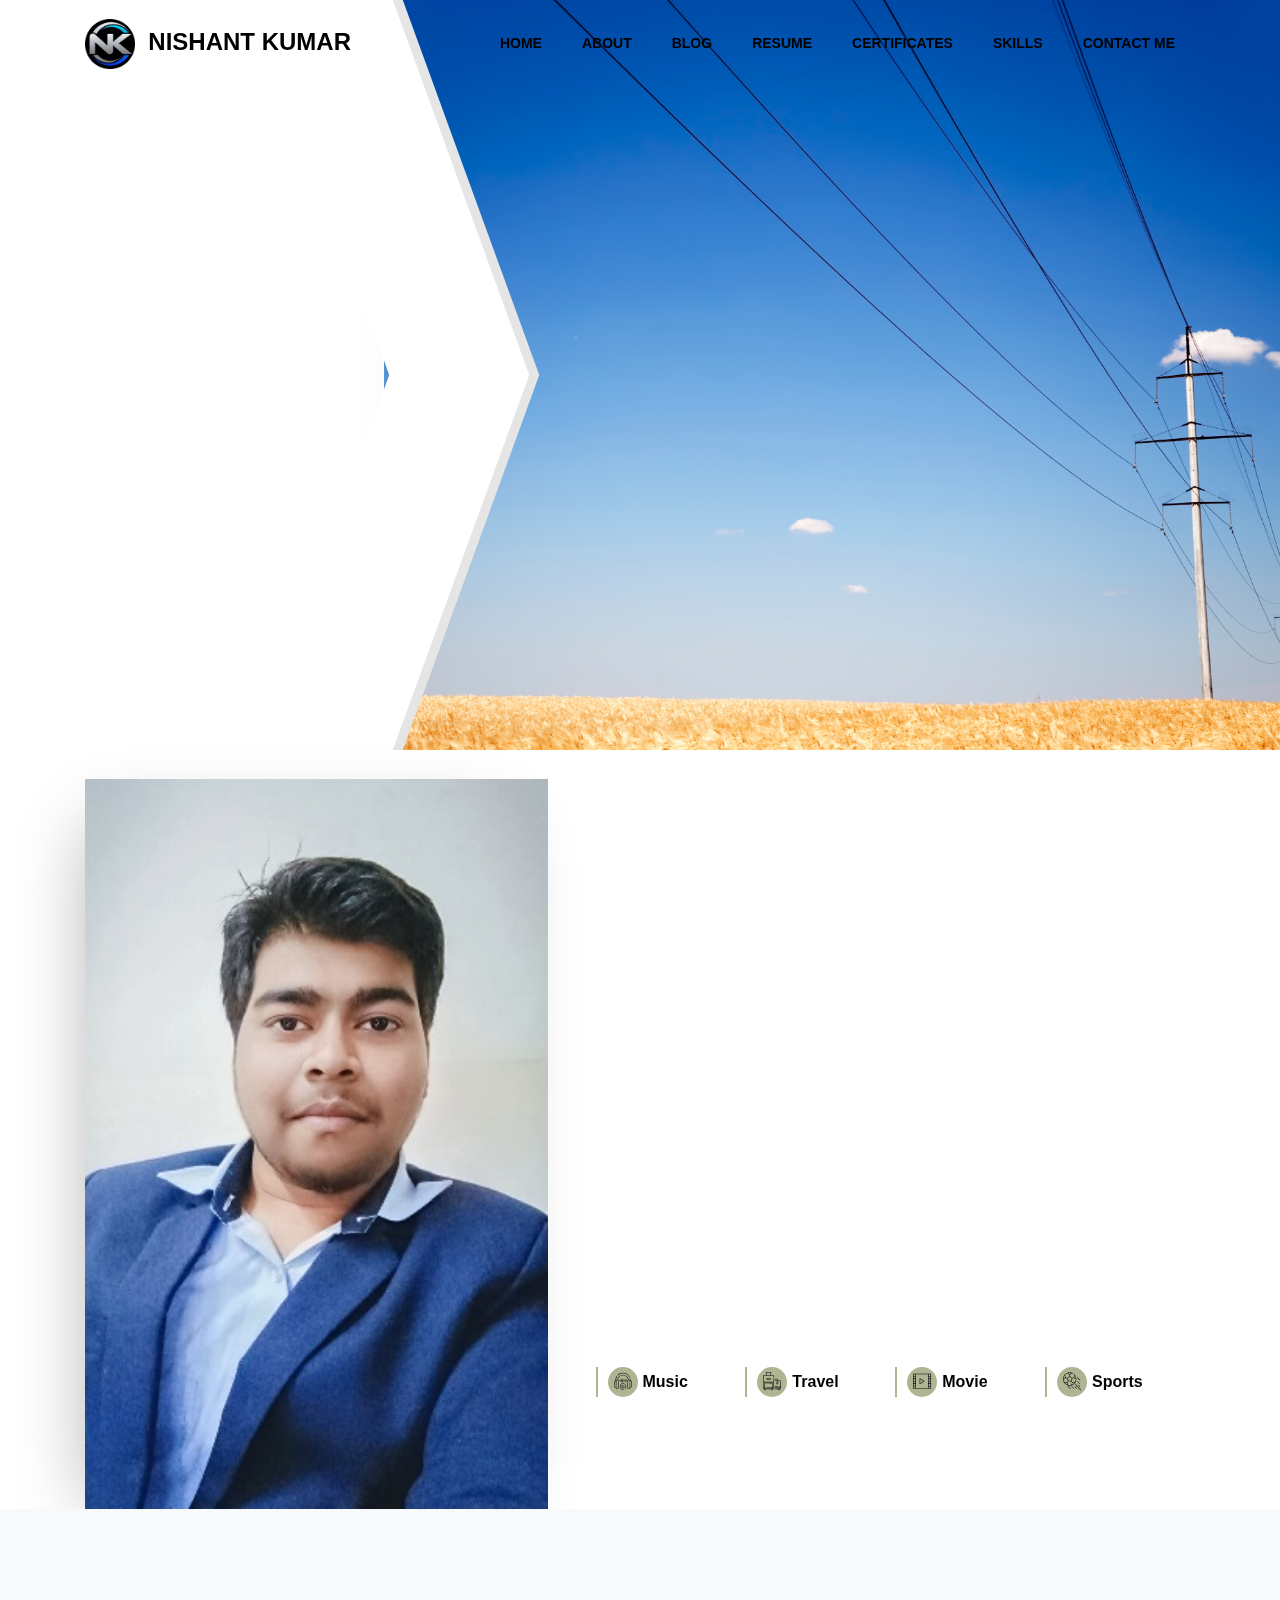
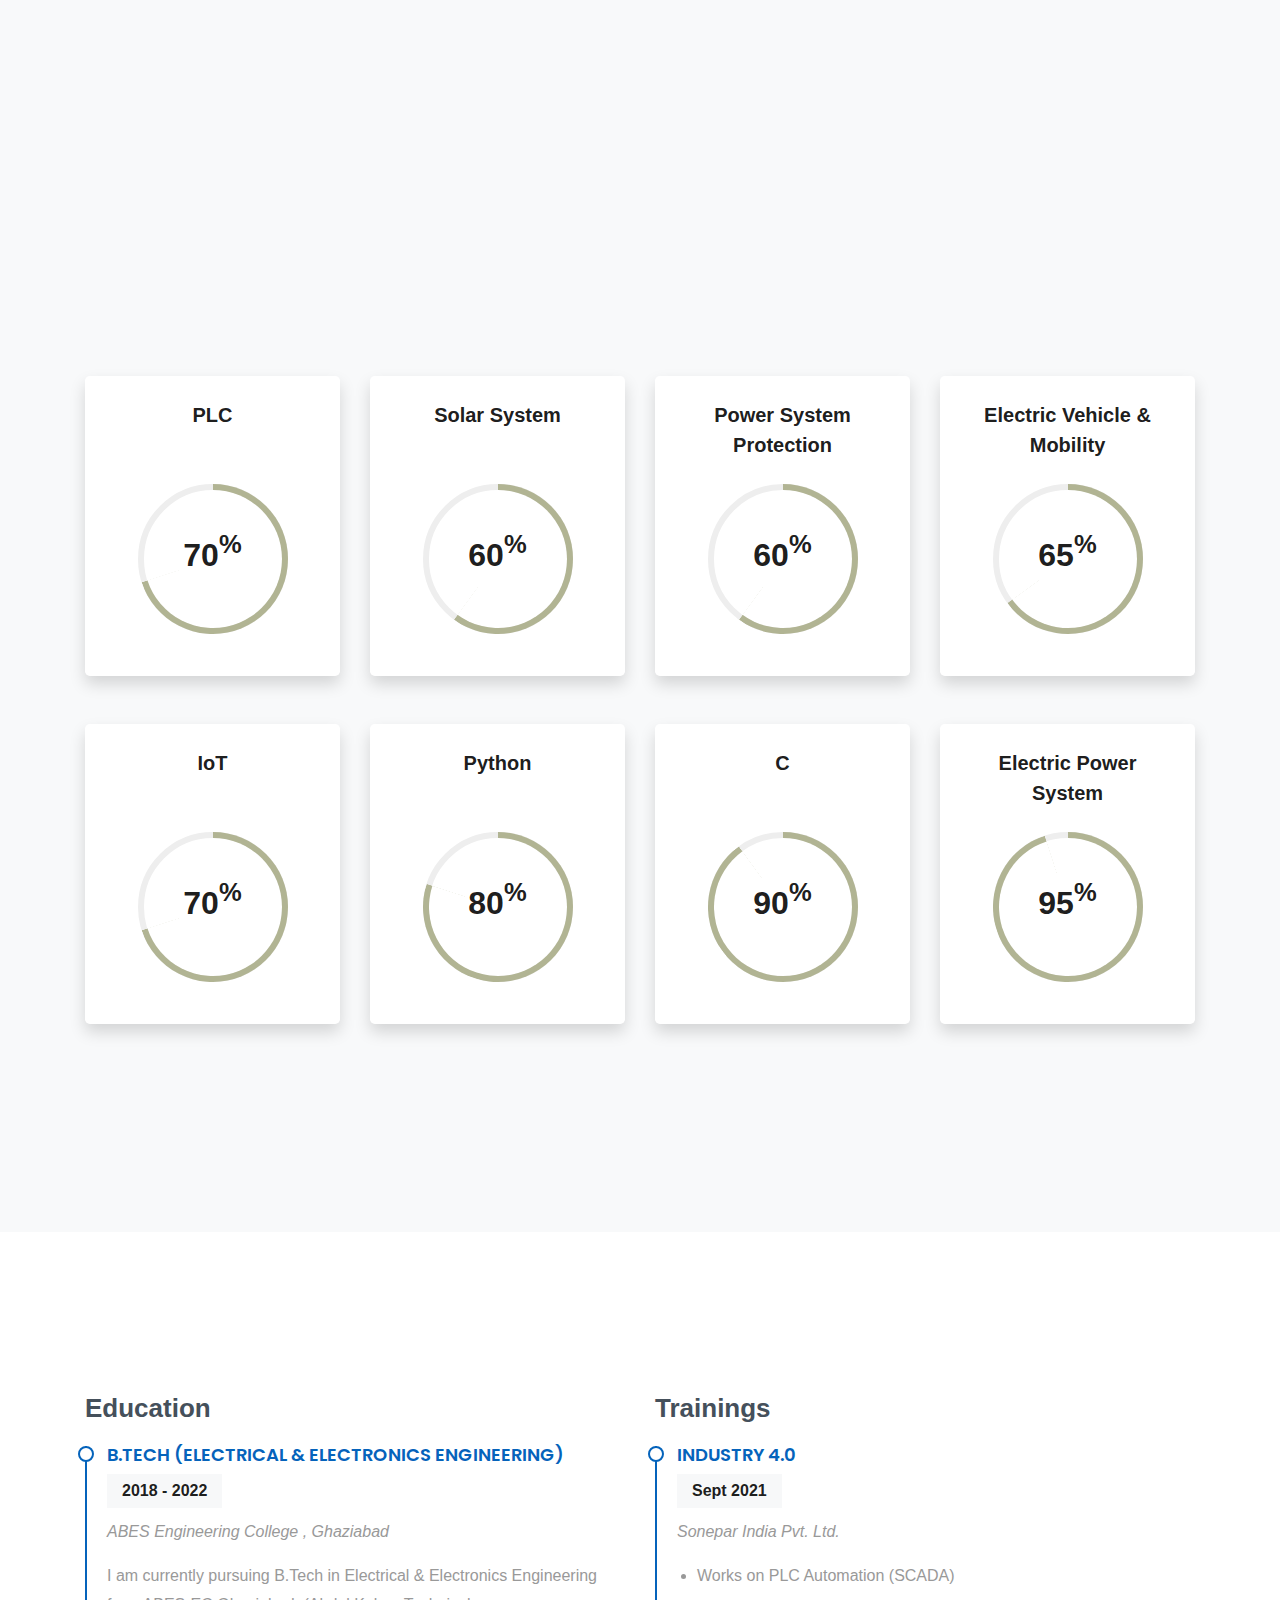
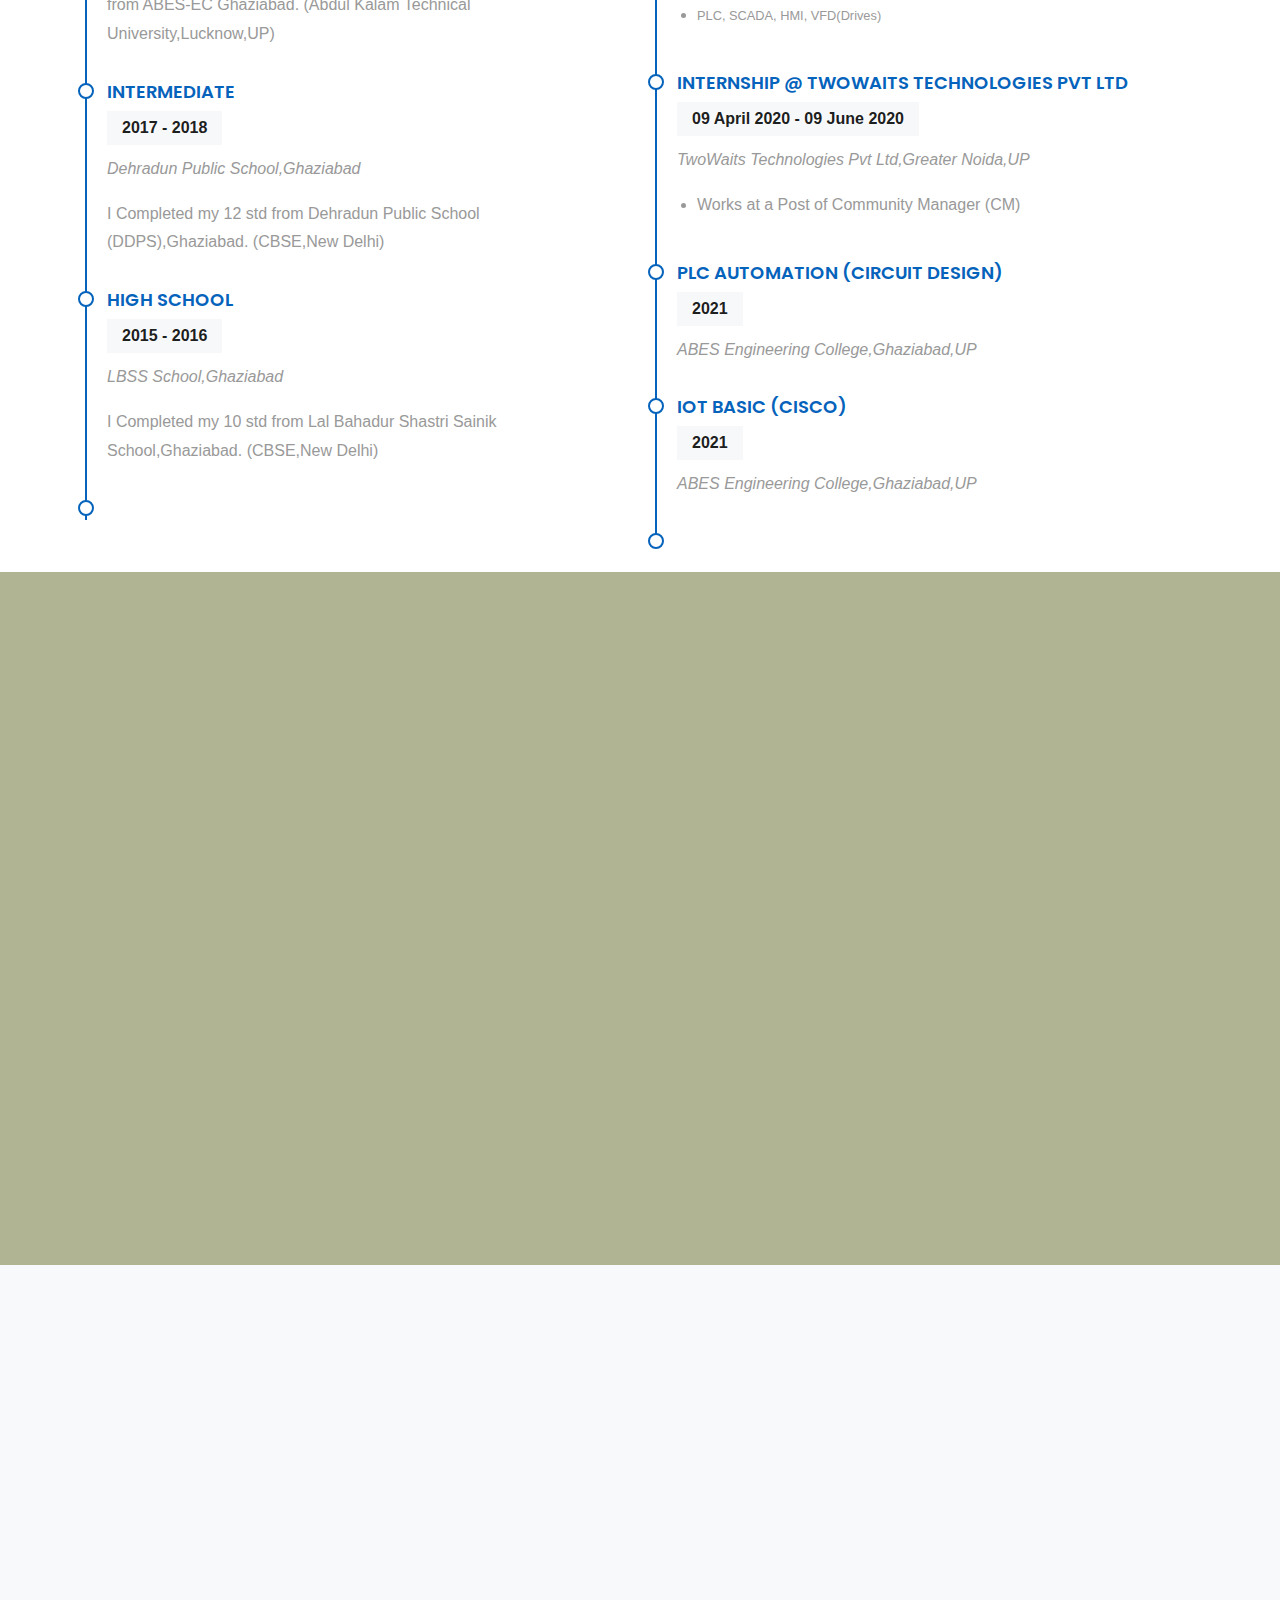
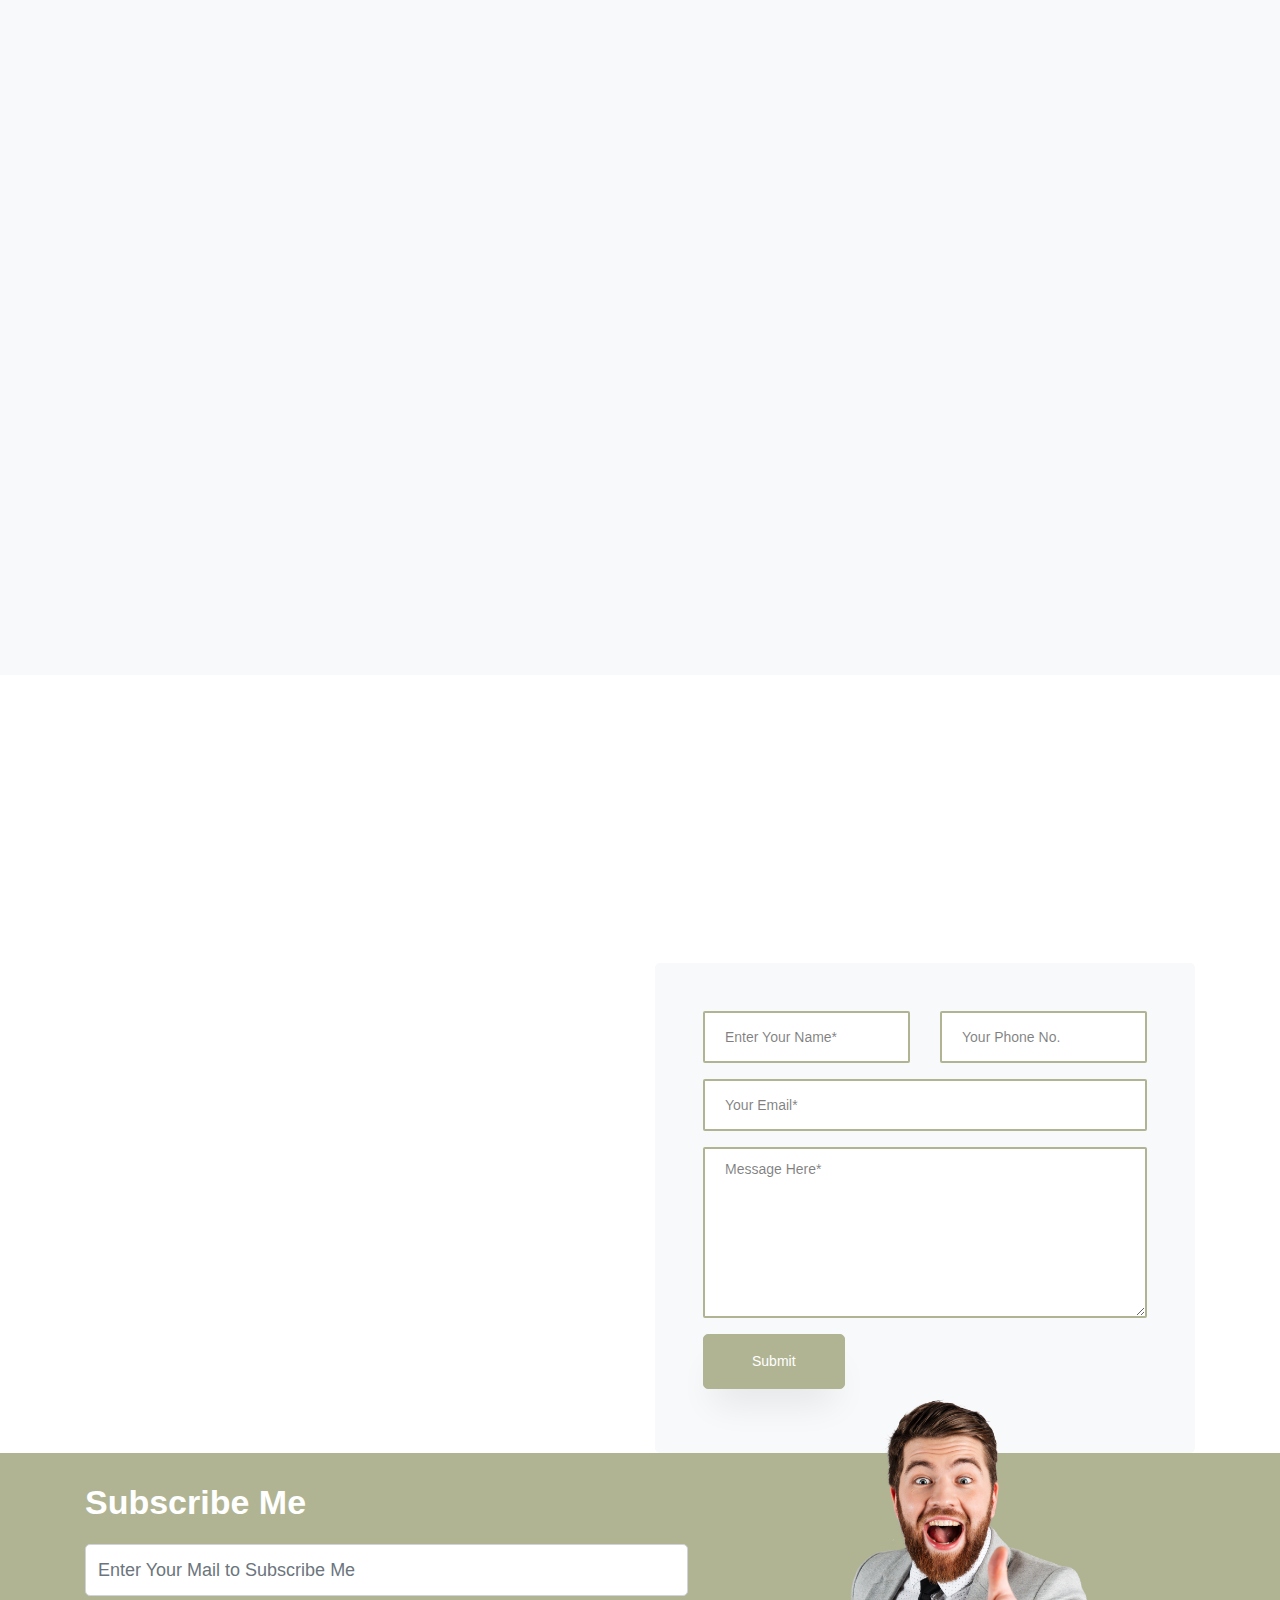
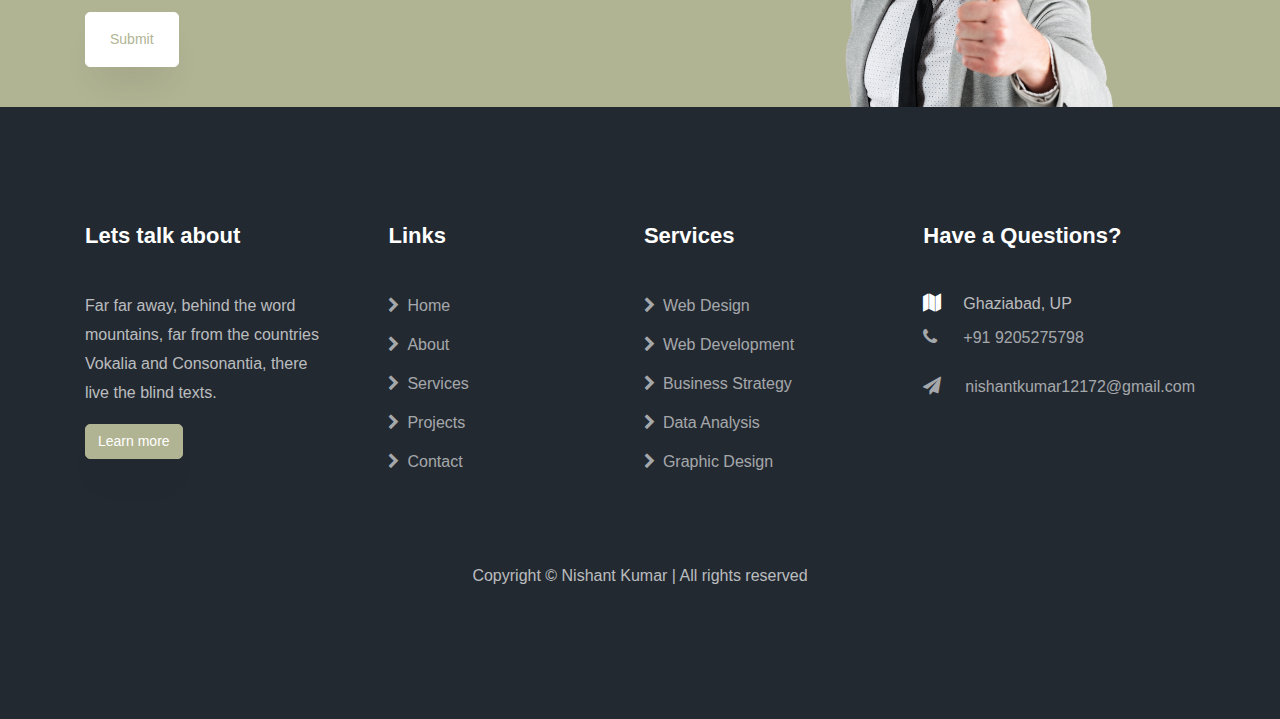
==== commit 80a89a56: "#" ====
--- a/index.html
+++ b/index.html
@@ -2,537 +2,814 @@
 <html lang="en">
 
 <head>
-  <!--(Meta Tags)-->
-  <meta charset="UTF-8">
-  <meta http-equiv="X-UA-Compatible" content="IE=edge">
-  <meta name="viewport" content="width=device-width, initial-scale=1.0">
-  <meta name="keywords" content="Nishant Kumar,ABES,AKTU,Shastri Nagar,Ghaziabad,Engineer" />
-  <meta name="description"
-    content="This is the Official Website of Nishant Kumar | nishantkumar12172@gmail.com | Engg. Student | Electrical & Electronics Engineer" />
-  <meta name="subject" content="Nishant Kumar Portfolio Website">
-  <meta name="copyright" content="Nishant Kumar">
-  <meta name="revised" content="Nishant Kumar, 25/06/2021" />
-  <meta name="author" content="Nishant Kumar" />
-  <title>Home | Nishant Kumar</title>
-  <!-- Favicons -->
-  <link href="assets/img/favicon.png" rel="icon">
-  <!-- Google Fonts -->
-  <link
-    href="https://fonts.googleapis.com/css?family=Open+Sans:300,300i,400,400i,600,600i,700,700i|Raleway:300,300i,400,400i,500,500i,600,600i,700,700i|Poppins:300,300i,400,400i,500,500i,600,600i,700,700i"
-    rel="stylesheet">
-  <!-- Vendor CSS Files -->
-  <link href="assets/vendor/bootstrap/css/bootstrap.min.css" rel="stylesheet">
-  <link href="assets/vendor/icofont/icofont.min.css" rel="stylesheet">
-  <link href="assets/vendor/boxicons/css/boxicons.min.css" rel="stylesheet">
-  <link href="assets/vendor/venobox/venobox.css" rel="stylesheet">
-  <link href="assets/vendor/owl.carousel/assets/owl.carousel.min.css" rel="stylesheet">
-  <link href="assets/vendor/aos/aos.css" rel="stylesheet">
-
-  <!-- Template Main CSS File -->
-  <link href="assets/css/style.css" rel="stylesheet">
+	<!--(Meta Tags)-->
+	<meta charset="UTF-8">
+	<meta http-equiv="X-UA-Compatible" content="IE=edge">
+	<meta name="viewport" content="width=device-width, initial-scale=1.0">
+	<meta name="keywords" content="Nishant Kumar,ABES,AKTU,Shastri Nagar,Ghaziabad,Engineer" />
+	<meta name="description"
+		content="This is the Official Website of Nishant Kumar | nishantkumar12172@gmail.com | Engg. Student | Electrical & Electronics Engineer" />
+	<meta name="subject" content="Nishant Kumar Portfolio Website">
+	<meta name="copyright" content="Nishant Kumar">
+	<meta name="revised" content="Nishant Kumar, 25/06/2021" />
+	<meta name="author" content="Nishant Kumar" />
+
+	<!--(Title Tag)-->
+	<title>Home | Nishant Kumar</title>
+
+	<!--(External Stylessheets)-->
+	<link href="https://fonts.googleapis.com/css?family=Poppins:100,200,300,400,500,600,700,800,900" rel="stylesheet">
+	<link rel="stylesheet" href="https://stackpath.bootstrapcdn.com/font-awesome/4.7.0/css/font-awesome.min.css">
+	<link href="https://cdn.jsdelivr.net/npm/bootstrap@5.1.3/dist/css/bootstrap.min.css" rel="stylesheet"
+		integrity="sha384-1BmE4kWBq78iYhFldvKuhfTAU6auU8tT94WrHftjDbrCEXSU1oBoqyl2QvZ6jIW3" crossorigin="anonymous">
+
+	<!--(Internal Stylesheets)-->
+	<link rel="shortcut icon" href="images/favicon.png" type="image/x-icon">
+	<link rel="stylesheet" href="css/animate.css">
+	<link rel="stylesheet" href="css/owl.carousel.min.css">
+	<link rel="stylesheet" href="css/owl.theme.default.min.css">
+	<link rel="stylesheet" href="css/magnific-popup.css">
+	<link rel="stylesheet" href="css/flaticon.css">
+	<link rel="stylesheet" href="css/style.css">
+	<link rel="stylesheet" href="css/styles.css">
 </head>
 
 <body>
-  <!-- ======= Mobile nav toggle button ======= -->
-  <button type="button" class="mobile-nav-toggle d-xl-none"><i class="icofont-navigation-menu"></i></button>
-  <!-- ======= Header ======= -->
-  <header id="header" class="d-flex flex-column justify-content-center">
-    <nav class="nav-menu">
-      <ul>
-        <li class="active"><a href="#hero"><i class="bx bx-home"></i> <span>Home</span></a></li>
-        <li><a href="#about"><i class="bx bx-user"></i> <span>About</span></a></li>
-        <li><a href="#resume"><i class="bx bx-file-blank"></i> <span>Resume</span></a></li>
-        <li><a href="#certificates"><i class="bx bx-certification"></i> <span>Certificates</span></a></li>
-        <li><a href="#map"><i class="bx bx-map-alt"></i> <span>Reach Me</span></a></li>
-        <li><a href="#contact"><i class="bx bx-message-edit"></i> <span>Contact</span></a></li>
-        <li><a href="https://mail.yandex.com/"><i class="bx bx-envelope"></i> <span>Mail Login</span></a></li>
-        
-      </ul>
-    </nav><!-- .nav-menu -->
-  </header><!-- End Header -->
-  <!-- ======= Hero Section ======= -->
-  <section id="hero" class="d-flex flex-column justify-content-center">
-
-    <div class="container" data-aos="zoom-in" data-aos-delay="50">
-      <div class="datatime text-center" style="margin-top: -10px;">
-        <script type="text/javascript">
-          var d = new Date()
-          var weekday = new Array("Sunday", "Monday", "Tuesday", "Wednesday", "Thursday", "Friday", "Saturday")
-          var monthname = new Array("Jan", "Feb", "Mar", "Apr", "May", "Jun", "Jul", "Aug", "Sep", "Oct", "Nov", "Dec")
-          document.write(weekday[d.getDay()] + ", ")
-          document.write(d.getDate() + " ")
-          document.write(monthname[d.getMonth()] + ", ")
-          document.write(d.getFullYear())
-        </script>
-        <!-- (Script for Time 24 Hr Format) -->
-        <script>
-          function startTime() {
-            var today = new Date();
-            var h = today.getHours();
-            var m = today.getMinutes();
-            var s = today.getSeconds();
-            m = checkTime(m);
-            s = checkTime(s);
-            document.getElementById('txt').innerHTML =
-              h + ":" + m + ":" + s;
-            var t = setTimeout(startTime, 500);
-          }
-          function checkTime(i) {
-            if (i < 10) { i = "0" + i };
-            return i;
-          }
-        </script>
-
-        <body onload="startTime()">
-          <span id="txt" class="time"></span><br>
-          </center>
-      </div>
-      <br>
-      <h1>Nishant Kumar</h1>
-      <p>I'm <span class="typed" data-typed-items="Electrical & Electronics Engineer,Passionate about PLC and SOLAR Technologies,Some times CODER,ABESians"></span></p>
-      <div class="social-links">
-        <a href="https://www.linkedin.com/in/nkumar1503/" class="linkedin"><i class="bx bxl-linkedin"></i></a>
-        <a href="https://www.instagram.com/nkumar3051/" class="instagram"><i class="bx bxl-instagram"></i></a>
-        <a href="https://www.facebook.com/nkumar1503/" class="facebook"><i class="bx bxl-facebook"></i></a>
-        <a href="https://twitter.com/imN_kumar" class="twitter"><i class="bx bxl-twitter"></i></a>
-
-      </div>
-    </div>
-  </section><!-- End Hero -->
-  <main id="main">
-    <!-- ======= About Section ======= -->
-    <section id="about" class="about">
-      <div class="container" data-aos="fade-up">
-        <div class="section-title">
-          <h2>About Me</h2>
-          <p>I am a Electrical & Electronics Engineer with passionate about PLC, SCARDA Automation & Solar
-            Technology and have some Knowledge
-            about Software like C, Python and IoT.</p>
-        </div>
-        <div class="row">
-          <div class="col-lg-4">
-            <img src="assets/img/profile-img.jpg" class="img-fluid" alt="">
-          </div>
-          <div class="col-lg-8 pt-4 pt-lg-0 content">
-            <h3>Electrical & Electronics Engineer and PLC Automation Trainee</h3><br>
-            <p class="font-italic">
-            </p>
-            <div class="row">
-              <div class="col-lg-6">
-                <ul>
-                  <li><i class="icofont-rounded-right"></i> <strong>Birthday:&nbsp;&nbsp;</strong>15 March 2001</li>
-                  <li><i class="icofont-rounded-right"></i> <strong>Website:&nbsp;&nbsp;</strong> www.nkumar.ml</li>
-                  <li><i class="icofont-rounded-right"></i> <strong>Phone:&nbsp;&nbsp;</strong> +91 9205275798 </li>
-                  <li><i class="icofont-rounded-right"></i> <strong>City:&nbsp;&nbsp;</strong> Ghaziabad,UP,IN</li>
-                  <li><i class="icofont-rounded-right"></i> <strong>Age:&nbsp;&nbsp;</strong> 20</li>
-                  <li><i class="icofont-rounded-right"></i> <strong>Degree:&nbsp;&nbsp;</strong>Bachelor</li>
-                  <li><i class="icofont-rounded-right"></i> <strong>Email:&nbsp;&nbsp;</strong> mail@nkumar.ml</li>
-                  <li><i class="icofont-rounded-right"></i> <strong>Freelance:&nbsp;&nbsp;</strong> Available</li>
-                </ul>
-              </div>
-            </div>
-          </div>
-        </div>
-      </div>
-    </section><!-- End About Section -->
-    <!-- ======= Facts Section ======= -->
-    <section id="facts" class="facts">
-      <div class="container" data-aos="fade-up">
-        <div class="section-title">
-          <h2>Skill Statics</h2>
-        </div>
-        <div class="row">
-          <div class="col-lg-4 col-md-4 col-sm-6">
-            <div class="count-box">
-              <i class="icofont-education"></i>
-              <span data-toggle="counter-up">4</span>
-              <p>Internships</p>
-            </div>
-          </div>
-          <div class="col-lg-4 col-md-4 col-sm-6">
-            <div class="count-box">
-              <i class="icofont-architecture-alt"></i>
-              <span data-toggle="counter-up">5</span>
-              <p>Trainings</p>
-            </div>
-          </div>
-          <div class="col-lg-4 col-md-4 col-sm-6">
-            <div class="count-box">
-              <i class="icofont-circuit"></i>
-              <span data-toggle="counter-up">2</span>
-              <p>Projects</p>
-            </div>
-          </div>
-          <div class="col-lg-4 col-md-4 col-sm-6">
-            <div class="count-box">
-              <i class="icofont-certificate"></i>
-              <span data-toggle="counter-up">85</span>
-              <p>Certificates</p>
-            </div>
-          </div>
-          <div class="col-lg-4 col-md-4 col-sm-6">
-            <div class="count-box">
-              <i class="icofont-chart-histogram-alt"></i>
-              <span data-toggle="counter-up">0</span>
-              <p>Work Experiences</p>
-            </div>
-          </div>
-          <div class="col-lg-4 col-md-4 col-sm-6">
-            <div class="count-box">
-              <i class="icofont-law-protect"></i>
-              <span data-toggle="counter-up">1</span>
-              <p>Achievements</p>
-            </div>
-          </div>
-        </div>
-      </div>
-      </div>
-    </section><!-- End Facts Section -->
-    <!-- ======= Skills Section ======= -->
-    <section id="skills" class="skills section-bg">
-      <div class="container" data-aos="fade-up">
-        <div class="section-title">
-          <h2>Skills</h2>
-        </div>
-        <div class="row skills-content">
-          <div class="col-lg-6">
-            <div class="progress">
-              <span class="skill">Solar System<i class="val">70%</i></span>
-              <div class="progress-bar-wrap">
-                <div class="progress-bar" role="progressbar" aria-valuenow="70" aria-valuemin="0" aria-valuemax="100">
-                </div>
-              </div>
-            </div>
-            <div class="progress">
-              <span class="skill">Energy Saving<i class="val">70%</i></span>
-              <div class="progress-bar-wrap">
-                <div class="progress-bar" role="progressbar" aria-valuenow="70" aria-valuemin="0" aria-valuemax="100">
-                </div>
-              </div>
-            </div>
-            <div class="progress">
-              <span class="skill">PLC Automation<i class="val">50%</i></span>
-              <div class="progress-bar-wrap">
-                <div class="progress-bar" role="progressbar" aria-valuenow="50" aria-valuemin="0" aria-valuemax="100">
-                </div>
-              </div>
-            </div>
-            <div class="progress">
-              <span class="skill">C Language<i class="val">80%</i></span>
-              <div class="progress-bar-wrap">
-                <div class="progress-bar" role="progressbar" aria-valuenow="80" aria-valuemin="0" aria-valuemax="100">
-                </div>
-              </div>
-            </div>
-          </div>
-          <div class="col-lg-6">
-            <div class="progress">
-              <span class="skill">Python<i class="val">80%</i></span>
-              <div class="progress-bar-wrap">
-                <div class="progress-bar" role="progressbar" aria-valuenow="80" aria-valuemin="0" aria-valuemax="100">
-                </div>
-              </div>
-            </div>
-            <div class="progress">
-              <span class="skill">IoT Basics<i class="val">70%</i></span>
-              <div class="progress-bar-wrap">
-                <div class="progress-bar" role="progressbar" aria-valuenow="70" aria-valuemin="0" aria-valuemax="100">
-                </div>
-              </div>
-            </div>
-            <div class="progress">
-              <span class="skill">IoT Advance<i class="val">10%</i></span>
-              <div class="progress-bar-wrap">
-                <div class="progress-bar" role="progressbar" aria-valuenow="10" aria-valuemin="0" aria-valuemax="100">
-                </div>
-              </div>
-            </div>
-            <div class="progress">
-              <span class="skill">Power System Protection<i class="val">60%</i></span>
-              <div class="progress-bar-wrap">
-                <div class="progress-bar" role="progressbar" aria-valuenow="60" aria-valuemin="0" aria-valuemax="100">
-                </div>
-              </div>
-            </div>
-          </div>
-        </div>
-      </div>
-    </section><!-- End Skills Section -->
-    <!-- ======= Resume Section ======= -->
-    <section id="resume" class="resume">
-      <div class="container" data-aos="fade-up">
-        <div class="section-title">
-          <h2>Resume</h2>
-        </div>
-        <div class="row">
-          <div class="col-lg-6">
-            <h3 class="resume-title">Education</h3>
-            <div class="resume-item">
-              <h4>B.Tech (Electrical & Electronics Engineering)</h4>
-              <h5>2018 - 2022</h5>
-              <p><em>ABES Engineering College , Ghaziabad</em></p>
-              <p>I am currently pursuing B.Tech in Electrical & Electronics Engineering from ABES-EC Ghaziabad.
-                (Abdul Kalam Technical University,Lucknow,UP)</p>
-            </div>
-            <div class="resume-item">
-              <h4>Intermediate</h4>
-              <h5>2017 - 2018</h5>
-              <p><em>Dehradun Public School,Ghaziabad</em></p>
-              <p>I Completed my 12 std from Dehradun Public School (DDPS),Ghaziabad.
-                (CBSE,New Delhi)</p>
-            </div>
-            <div class="resume-item">
-              <h4>High School</h4>
-              <h5>2015 - 2016</h5>
-              <p><em>LBSS School,Ghaziabad</em></p>
-              <p>I Completed my 10 std from Lal Bahadur Shastri Sainik School,Ghaziabad.
-                (CBSE,New Delhi)</p>
-            </div>
-            <div class="resume-item">
-            </div><br>
-          </div>
-          <div class="col-lg-6">
-            <h3 class="resume-title">Achievements</h3>
-            <div class="resume-item">
-              <h4>Internship @ TwoWaits Technologies Pvt Ltd</h4>
-              <h5>09 April 2020 - 09 June 2020</h5>
-              <p><em>TwoWaits Technologies Pvt Ltd,Greater Noida,UP </em></p>
-              <ul>
-                <li>Works at a Post of Community Manager (CM)</li>
-              </ul>
-            </div>
-            <div class="resume-item">
-              <h4>Internship @ TwoWaits Technologies Pvt Ltd</h4>
-              <h5>15 Aug 2020 - 14 Dec 2020</h5>
-              <p><em>TwoWaits Technologies Pvt Ltd,Greater Noida,UP</em></p>
-              <ul>
-                <li>Works at a Post of Community Manager (CM)</li>
-              </ul>
-            </div>
-            <div class="resume-item">
-              <h4>PLC Automation (Circuit Design)</h4>
-              <h5>2021</h5>
-              <p><em>ABES Engineering College,Ghaziabad,UP</em></p>
-            </div>
-            <div class="resume-item">
-              <h4>IoT Basic (CISCO)</h4>
-              <h5>2021</h5>
-              <p><em>ABES Engineering College,Ghaziabad,UP</em></p>
-            </div>
-            <div class="resume-item">
-            </div>
-          </div>
-        </div>
-      </div>
-    </section><!-- End Resume Section -->
-    <!-- (Start of Certificates Section) -->
-    <section class="project py-10" id="certificates">
-      <div class="container">
-        <div class="row">
-          <div class="col-lg-11 text-center mx-auto col-12">
-            <div class="section-title">
-              <h2>Certificates</h2>
-            </div>
-            <!-- (Buttons) -->
-            <a href="certificates.html" class="btn custom-btn custom-btn-bg custom-btn-link"
-              title="Click the Button to Visit Certificates Page">Click to View More</a>
-            <a href="certificates-form.html" class="btn custom-btn custom-btn-bg custom-btn-link" target="_blank"
-              title="Click to Add Certificate Details">Add</a>
-              <div><br></div>
-            <!-- (Images) -->
-            <div id="carouselExampleControls" class="carousel slide" data-ride="carousel">
-              <ol class="carousel-indicators">
-                <li data-target="#carouselExampleIndicators" data-slide-to="0" class="active"></li>
-                <li data-target="#carouselExampleIndicators" data-slide-to="1"></li>
-                <li data-target="#carouselExampleIndicators" data-slide-to="2"></li>
-                <li data-target="#carouselExampleIndicators" data-slide-to="3"></li>
-                <li data-target="#carouselExampleIndicators" data-slide-to="4"></li>
-                <li data-target="#carouselExampleIndicators" data-slide-to="5"></li>
-                <li data-target="#carouselExampleIndicators" data-slide-to="6"></li>
-                <li data-target="#carouselExampleIndicators" data-slide-to="7"></li>
-                <li data-target="#carouselExampleIndicators" data-slide-to="8"></li>
-                <li data-target="#carouselExampleIndicators" data-slide-to="9"></li>
-                <li data-target="#carouselExampleIndicators" data-slide-to="10"></li>
-              </ol>
-              <div class="carousel-inner">
-                <div class="carousel-item active">
-                  <img class="d-block w-100 rounded" src="./assets/img/certificates/1.png">
-                </div>
-                <div class="carousel-item">
-                  <img class="d-block w-100" src="./assets/img/certificates/2.png" >
-                </div>
-                <div class="carousel-item">
-                  <img class="d-block w-100" src="./assets/img/certificates/3.png">
-                </div>
-                <div class="carousel-item">
-                  <img class="d-block w-100" src="./assets/img/certificates/4.png" >
-                </div>
-                <div class="carousel-item">
-                  <img class="d-block w-100" src="./assets/img/certificates/5.png">
-                </div>
-                <div class="carousel-item">
-                  <img class="d-block w-100" src="./assets/img/certificates/6.png" >
-                </div>
-                <div class="carousel-item">
-                  <img class="d-block w-100" src="./assets/img/certificates/7.png">
-                </div>
-                <div class="carousel-item">
-                  <img class="d-block w-100" src="./assets/img/certificates/8.png" >
-                </div>
-                <div class="carousel-item">
-                  <img class="d-block w-100" src="./assets/img/certificates/9.png">
-                </div>
-                <div class="carousel-item">
-                  <img class="d-block w-100" src="./assets/img/certificates/10.png">
-                </div>
-              </div>
-              <a class="carousel-control-prev" href="#carouselExampleControls" role="button" data-slide="prev">
-                <span class="carousel-control-prev-icon" style="background-color: black;" aria-hidden="true"></span>
-                <span class="sr-only">Previous</span>
-              </a>
-              <a class="carousel-control-next" href="#carouselExampleControls" role="button" data-slide="next">
-                <span class="carousel-control-next-icon" style="background-color: black;" aria-hidden="true"></span>
-                <span class="sr-only">Next</span>
-              </a>
-            </div>
-            
-
-            
-          </div>
-        </div>
-      </div>
-    </section>
-    <!-- (End of Certificates Section) -->
-    <section id="map" class="map">
-      <div class="container text-center">
-        <div class="section-title">
-          <h2>How to find me</h2>
-        </div>
-        <!-- (Link for Map) -->
-        <iframe
-          src="https://www.google.com/maps/embed?pb=!1m18!1m12!1m3!1d168275.6955267583!2d77.25494295728232!3d28.699581015143746!2m3!1f0!2f0!3f0!3m2!1i1024!2i768!4f13.1!3m3!1m2!1s0x390cf1bb41c50fdf%3A0xe6f06fd26a7798ba!2sGhaziabad%2C%20Uttar%20Pradesh!5e1!3m2!1sen!2sin!4v1624569724043!5m2!1sen!2sin"
-          width="90%" height="400" style="border:0;" allowfullscreen="" loading="lazy"></iframe>
-      </div>
-    </section>
-    <!-- ======= Contact Section ======= -->
-    <section id="contact" class="contact">
-      <div class="container" data-aos="fade-up">
-        <div class="section-title">
-          <h2>Contact Me</h2>
-        </div>
-        <div class="row mt-1">
-          <div class="col-lg-4">
-            <div class="info">
-              <div class="address">
-                <i class="icofont-user"></i>
-                <h4>Nishant Kumar</h4>
-                <p>&nbsp;</p>
-              </div>
-              <br>
-              <div class="address">
-                <i class="icofont-google-map"></i>
-                <h4>Location:</h4>
-                <p>Ghaziabad,UP,IN</p>
-              </div>
-              <div class="email">
-                <i class="icofont-envelope"></i>
-                <h4>Email:</h4>
-                <p>mail@nkumar.ml</p>
-                <p>nishantkumar12172@gmail.com</p>
-              </div>
-              <div class="phone">
-                <i class="icofont-phone"></i>
-                <h4>Call:</h4>
-                <p>+91 9205275798</p>
-              </div>
-            </div>
-          </div>
-          <div class="col-lg-8 mt-5 mt-lg-0">
-            <form method="post" autocomplete="off" class="php-email-form" name="contact-form">
-              <div class="form-row">
-                <div class="col-md-6 form-group">
-                  <input type="text" name="Name" class="form-control" id="name" placeholder="Your Name"
-                    data-rule="minlen:4" data-msg="Please enter at least 4 chars" required />
-                  <div class="validate"></div>
-                </div>
-                <div class="col-md-6 form-group">
-                  <input type="number" class="form-control" name="Phone No" id="email" placeholder="Your Phone Number"
-                    data-rule="minlen:10" data-msg="Please enter a valid Mobile Number" required />
-                  <div class="validate"></div>
-                </div>
-              </div>
-              <div class="form-group">
-                <input type="email" class="form-control" name="Email" id="email" placeholder="Your Email"
-                  data-rule="email" data-msg="Please enter a valid email" required />
-                <div class="validate"></div>
-                <div class="validate"></div>
-              </div>
-              <div class="form-group">
-                <textarea class="form-control" name="Message" rows="5" data-rule="required"
-                  data-msg="Please write something for us" placeholder="Message" required></textarea>
-                <div class="validate"></div>
-              </div>
-              <div class="text-center">
-                <button type="reset">Reset</button>
-                <button type="submit">Send Message</button>
-              </div>
-            </form>
-            <script type="text/javascript">
-              const scriptURL = 'https://script.google.com/macros/s/AKfycbyVQ_UdzjtHLOWvW2oA3j6SKVmp_SOk1xnnObcLvIcqmGhFQb92Nj6pUNelP0bczQeW/exec'
-              const form = document.forms['contact-form']
-              form.addEventListener('submit', e => {
-                e.preventDefault()
-                fetch(scriptURL, { method: 'POST', body: new FormData(form) })
-                  .then(response => alert("You have successfully submitted."))
-                  .catch(error => console.error('Error!', error.message))
-              })
-            </script>
-          </div>
-        </div>
-      </div>
-    </section><!-- End Contact Section -->
-  </main><!-- End #main -->
-  <!-- ======= Footer ======= -->
-  <footer id="footer">
-    <div class="container">
-      <h3>Nishant Kumar</h3>
-      <p>Thanks for Visiting my Website.Hope You like it</p>
-      <!-- <div class="social-links">
-        <a href="#" class="twitter"><i class="bx bxl-twitter"></i></a>
-        <a href="#" class="facebook"><i class="bx bxl-facebook"></i></a>
-        <a href="#" class="instagram"><i class="bx bxl-instagram"></i></a>
-        <a href="#" class="google-plus"><i class="bx bxl-skype"></i></a>
-        <a href="#" class="linkedin"><i class="bx bxl-linkedin"></i></a>
-      </div> -->
-      <hr width="75%">
-      <div class="copyright">
-        Copyright &copy;<strong><span>Nishant Kumar</span></strong>. All Rights Reserved
-        
-      </div>
-      <div class="copyright">
-        Powered by <a href="index.html" title="Nishant Kumar" target="_blank">Nishant Kumar</a>
-        <div style="float: right;"><a href="https://rohitkumar.ml"><img src="https://www.webfreecounter.com/hit.php?id=goacxo&nd=6&style=1" border="0"
-          alt="Visitor No."></a></div>
-
-      </div>
-    </div>
-  </footer><!-- End Footer -->
-  <a href="#" class="back-to-top"><i class="bx bx-up-arrow-alt"></i></a>
-  <div id="preloader"></div>
-  <!-- Vendor JS Files -->
-  <script src="assets/vendor/jquery/jquery.min.js"></script>
-  <script src="assets/vendor/bootstrap/js/bootstrap.bundle.min.js"></script>
-  <script src="assets/vendor/jquery.easing/jquery.easing.min.js"></script>
-  <script src="assets/vendor/php-email-form/validate.js"></script>
-  <script src="assets/vendor/waypoints/jquery.waypoints.min.js"></script>
-  <script src="assets/vendor/counterup/counterup.min.js"></script>
-  <script src="assets/vendor/isotope-layout/isotope.pkgd.min.js"></script>
-  <script src="assets/vendor/venobox/venobox.min.js"></script>
-  <script src="assets/vendor/owl.carousel/owl.carousel.min.js"></script>
-  <script src="assets/vendor/typed.js/typed.min.js"></script>
-  <script src="assets/vendor/aos/aos.js"></script>
-  <!-- Template Main JS File -->
-  <script src="assets/js/main.js"></script>
+	<nav class="navbar navbar-expand-lg navbar-dark ftco_navbar bg-dark ftco-navbar-light site-navbar-target"
+		id="ftco-navbar">
+		<div class="container">
+			<a class="navbar-brand" href="index.html"><img src="images/favicon.png" height="50px"> &nbsp;Nishant
+				Kumar</a>
+
+			<button class="navbar-toggler js-fh5co-nav-toggle fh5co-nav-toggle" type="button" data-toggle="collapse"
+				data-target="#ftco-nav" aria-controls="ftco-nav" aria-expanded="false" aria-label="Toggle navigation">
+				<span class="oi oi-menu"></span> Menu
+			</button>
+
+			<div class="collapse navbar-collapse" id="ftco-nav">
+				<ul class="navbar-nav nav ml-auto">
+					<li class="nav-item"><a href="#home-section" class="nav-link"><span>Home</span></a></li>
+					<li class="nav-item"><a href="#about-section" class="nav-link"><span>About</span></a></li>
+					<li class="nav-item"><a href="#skills-section" class="nav-link"><span>Blog</span></a></li>
+					<li class="nav-item"><a href="resume.html" class="nav-link"><span>Resume</span></a></li>
+					<li class="nav-item"><a href="#projects-section" class="nav-link"><span>Certificates</span></a></li>
+					<li class="nav-item"><a href="#blog-section" class="nav-link"><span>Skills</span></a></li>
+					<li class="nav-item"><a href="#contact-section" class="nav-link"><span>Contact Me</span></a></li>
+				</ul>
+			</div>
+		</div>
+	</nav>
+	<section id="home-section" class="hero">
+		<div class="home-slider owl-carousel">
+			<div class="slider-item">
+				<div class="overlay"></div>
+				<div class="container-fluid px-md-0">
+					<div class="row d-md-flex no-gutters slider-text align-items-end justify-content-end"
+						data-scrollax-parent="true">
+						<div class="one-third order-md-last img" style="background-image:url(images/hero-bg.png);">
+							<div class="overlay"></div>
+							<div class="overlay-1"></div>
+						</div>
+						<div class="one-forth d-flex  align-items-center ftco-animate"
+							data-scrollax=" properties: { translateY: '70%' }">
+							<div class="text">
+
+								<h1 class="mb-4 mt-3">Nishant Kumar<br><small>Electrical & Electronics Engineer</small>
+								</h1>
+								<span class="typed">Electrical & Electronics Engineer, Passionate about PLC and SOLAR
+									Technologies, Some times CODER, ABESians</span>
+								<p class="p-4">
+									<!-- <a href="#" class="btn btn-primary">Hire me</a> -->
+									<a href="#" class="btn btn-primary btn-outline-primary">Resume</a>
+								</p>
+							</div>
+						</div>
+					</div>
+				</div>
+			</div>
+		</div>
+	</section>
+
+	<br>
+
+	<section class="ftco-about ftco-section ftco-no-pt ftco-no-pb" id="about-section">
+		<div class="container">
+			<div class="row d-flex no-gutters">
+				<div class="col-md-6 col-lg-5 d-flex">
+					<div class="img-about img d-flex align-items-stretch">
+						<div class="overlay"></div>
+						<div class="img d-flex align-self-stretch align-items-center"
+							style="background-image:url(images/profile-img.jpg);">
+						</div>
+					</div>
+				</div>
+				<div class="col-md-6 col-lg-7 pl-md-4 pl-lg-5 py-5">
+					<div class="py-md-5">
+						<div class="row justify-content-start pb-3">
+							<div class="col-md-12 heading-section ftco-animate">
+								<span class="subheading">My Intro</span>
+								<h2 class="mb-4" style="font-size: 34px; text-transform: capitalize;">About Me</h2>
+								<p>I am a Electrical & Electronics Engineer with passionate about PLC, SCADA Automation
+									& Solar Technology and have some Knowledge about Software like C, Python and IoT.
+								</p>
+
+								<ul class="about-info mt-4 px-md-0 px-2">
+									<li class="d-flex"><span>Name:</span> <span>Nishant Kumar</span></li>
+									<li class="d-flex"><span>Date of birth:</span> <span>March 15, 2001</span></li>
+									<li class="d-flex"><span>Address:</span> <span>Ghaziabad, UP</span> </li>
+									<li class="d-flex"><span>Zip code:</span> <span>201002</span></li>
+									<li class="d-flex"><span>Email:</span> <span>nishantkumar12172@gmail.com</span></li>
+									<li class="d-flex"><span>Phone: </span> <span>+91 9205275798</span></li>
+								</ul>
+							</div>
+							<div class="col-md-12">
+								<div class="my-interest d-lg-flex w-100">
+									<div class="interest-wrap d-flex align-items-center">
+										<div class="icon d-flex align-items-center justify-content-center">
+											<span class="flaticon-listening"></span>
+										</div>
+										<div class="text">Music</div>
+									</div>
+									<div class="interest-wrap d-flex align-items-center">
+										<div class="icon d-flex align-items-center justify-content-center">
+											<span class="flaticon-suitcases"></span>
+										</div>
+										<div class="text">Travel</div>
+									</div>
+									<div class="interest-wrap d-flex align-items-center">
+										<div class="icon d-flex align-items-center justify-content-center">
+											<span class="flaticon-video-player"></span>
+										</div>
+										<div class="text">Movie</div>
+									</div>
+									<div class="interest-wrap d-flex align-items-center">
+										<div class="icon d-flex align-items-center justify-content-center">
+											<span class="flaticon-football"></span>
+										</div>
+										<div class="text">Sports</div>
+									</div>
+								</div>
+							</div>
+						</div>
+					</div>
+				</div>
+			</div>
+		</div>
+	</section>
+	<section class="ftco-counter img bg-light" id="section-counter">
+		<div class="container">
+			<div class="row">
+				<div class="col-md-3 justify-content-center counter-wrap ftco-animate">
+					<div class="block-18 d-flex">
+						<div class="icon d-flex justify-content-center align-items-center">
+							<span class="flaticon-suitcase"></span>
+						</div>
+						<div class="text">
+							<strong class="number" data-number="750">5</strong>
+							<span>Trainings</span>
+						</div>
+					</div>
+				</div>
+				<div class="col-md-3 justify-content-center counter-wrap ftco-animate">
+					<div class="block-18 d-flex">
+						<div class="icon d-flex justify-content-center align-items-center">
+							<span class="flaticon-loyalty"></span>
+						</div>
+						<div class="text">
+							<strong class="number" data-number="568">5</strong>
+							<span>Intenships</span>
+						</div>
+					</div>
+				</div>
+				<div class="col-md-3 justify-content-center counter-wrap ftco-animate">
+					<div class="block-18 d-flex">
+						<div class="icon d-flex justify-content-center align-items-center">
+							<span class="flaticon-coffee"></span>
+						</div>
+						<div class="text">
+							<strong class="number" data-number="478">85</strong>
+							<span>Certifications</span>
+						</div>
+					</div>
+				</div>
+				<div class="col-md-3 justify-content-center counter-wrap ftco-animate">
+					<div class="block-18 d-flex">
+						<div class="icon d-flex justify-content-center align-items-center">
+							<span class="flaticon-calendar"></span>
+						</div>
+						<div class="text">
+							<strong class="number" data-number="780">5</strong>
+							<span>Projects</span>
+						</div>
+					</div>
+				</div>
+			</div>
+		</div>
+	</section>
+	<section class="ftco-section bg-light" id="skills-section">
+		<div class="container">
+			<div class="row justify-content-center pb-5">
+				<div class="col-md-12 heading-section text-center ftco-animate">
+					<!-- <span class="subheading">Skills</span> -->
+					<h2 class="mb-4">My Skills</h2>
+					<!-- <p></p> -->
+				</div>
+			</div>
+			<div class="row progress-circle mb-5">
+				<div class="col-lg-3 col-6 mb-5">
+					<div class="bg-white rounded-lg shadow p-4 skills-box">
+						<h2 class="h5 font-weight-bold text-center mb-4 skill-name">PLC</h2>
+
+						<!-- Progress bar 1 -->
+						<div class="progress mx-auto" data-value='70'>
+							<span class="progress-left">
+								<span class="progress-bar border-primary"></span>
+							</span>
+							<span class="progress-right">
+								<span class="progress-bar border-primary"></span>
+							</span>
+							<div
+								class="progress-value w-100 h-100 rounded-circle d-flex align-items-center justify-content-center">
+								<div class="h2 font-weight-bold">70<sup class="small">%</sup></div>
+							</div>
+						</div>
+						<!-- END -->
+					</div>
+				</div>
+
+				<div class="col-lg-3 col-6 mb-5">
+					<div class="bg-white rounded-lg shadow p-4 skills-box">
+						<h2 class="h5 font-weight-bold text-center mb-4 skill-name">Solar System</h2>
+
+						<!-- Progress bar 1 -->
+						<div class="progress mx-auto" data-value='60'>
+							<span class="progress-left">
+								<span class="progress-bar border-primary"></span>
+							</span>
+							<span class="progress-right">
+								<span class="progress-bar border-primary"></span>
+							</span>
+							<div
+								class="progress-value w-100 h-100 rounded-circle d-flex align-items-center justify-content-center">
+								<div class="h2 font-weight-bold">60<sup class="small">%</sup></div>
+							</div>
+						</div>
+					</div>
+				</div>
+
+				<div class="col-lg-3 col-6 mb-5">
+					<div class="bg-white rounded-lg shadow p-4 skills-box">
+						<h2 class="h5 font-weight-bold text-center mb-4">Power System Protection</h2>
+
+						<!-- Progress bar 1 -->
+						<div class="progress mx-auto" data-value='60'>
+							<span class="progress-left">
+								<span class="progress-bar border-primary"></span>
+							</span>
+							<span class="progress-right">
+								<span class="progress-bar border-primary"></span>
+							</span>
+							<div
+								class="progress-value w-100 h-100 rounded-circle d-flex align-items-center justify-content-center">
+								<div class="h2 font-weight-bold">60<sup class="small">%</sup></div>
+							</div>
+						</div>
+					</div>
+				</div>
+
+				<div class="col-lg-3 col-6 mb-5">
+					<div class="bg-white rounded-lg shadow p-4 skills-box">
+						<h2 class="h5 font-weight-bold text-center mb-4">Electric Vehicle & Mobility</h2>
+
+						<!-- Progress bar 1 -->
+						<div class="progress mx-auto" data-value='65'>
+							<span class="progress-left">
+								<span class="progress-bar border-primary"></span>
+							</span>
+							<span class="progress-right">
+								<span class="progress-bar border-primary"></span>
+							</span>
+							<div
+								class="progress-value w-100 h-100 rounded-circle d-flex align-items-center justify-content-center">
+								<div class="h2 font-weight-bold">65<sup class="small">%</sup></div>
+							</div>
+						</div>
+					</div>
+				</div>
+
+				<div class="col-lg-3 col-6 mb-5">
+					<div class="bg-white rounded-lg shadow p-4 skills-box">
+						<h2 class="h5 font-weight-bold text-center mb-4 skill-name">IoT</h2>
+
+						<!-- Progress bar 1 -->
+						<div class="progress mx-auto" data-value='70'>
+							<span class="progress-left">
+								<span class="progress-bar border-primary"></span>
+							</span>
+							<span class="progress-right">
+								<span class="progress-bar border-primary"></span>
+							</span>
+							<div
+								class="progress-value w-100 h-100 rounded-circle d-flex align-items-center justify-content-center">
+								<div class="h2 font-weight-bold">70<sup class="small">%</sup></div>
+							</div>
+						</div>
+					</div>
+				</div>
+
+				<div class="col-lg-3 col-6 mb-5">
+					<div class="bg-white rounded-lg shadow p-4 skills-box">
+						<h2 class="h5 font-weight-bold text-center mb-4 skill-name">Python</h2>
+
+						<!-- Progress bar 1 -->
+						<div class="progress mx-auto" data-value='80'>
+							<span class="progress-left">
+								<span class="progress-bar border-primary"></span>
+							</span>
+							<span class="progress-right">
+								<span class="progress-bar border-primary"></span>
+							</span>
+							<div
+								class="progress-value w-100 h-100 rounded-circle d-flex align-items-center justify-content-center">
+								<div class="h2 font-weight-bold">80<sup class="small">%</sup></div>
+							</div>
+						</div>
+					</div>
+				</div>
+				<div class="col-lg-3 col-6 mb-3">
+					<div class="bg-white rounded-lg shadow p-4 skills-box">
+						<h2 class="h5 font-weight-bold text-center mb-4 skill-name">C</h2>
+
+						<!-- Progress bar 1 -->
+						<div class="progress mx-auto" data-value='90'>
+							<span class="progress-left">
+								<span class="progress-bar border-primary"></span>
+							</span>
+							<span class="progress-right">
+								<span class="progress-bar border-primary"></span>
+							</span>
+							<div
+								class="progress-value w-100 h-100 rounded-circle d-flex align-items-center justify-content-center">
+								<div class="h2 font-weight-bold">90<sup class="small">%</sup></div>
+							</div>
+						</div>
+					</div>
+				</div>
+				<div class="col-lg-3 col-6 mb-3">
+					<div class="bg-white rounded-lg shadow p-4 skills-box">
+						<h2 class="h5 font-weight-bold text-center mb-4">Electric Power System</h2>
+
+						<!-- Progress bar 1 -->
+						<div class="progress mx-auto" data-value='95'>
+							<span class="progress-left">
+								<span class="progress-bar border-primary"></span>
+							</span>
+							<span class="progress-right">
+								<span class="progress-bar border-primary"></span>
+							</span>
+							<div
+								class="progress-value w-100 h-100 rounded-circle d-flex align-items-center justify-content-center">
+								<div class="h2 font-weight-bold">95<sup class="small">%</sup></div>
+							</div>
+						</div>
+					</div>
+				</div>
+			</div>
+		</div>
+	</section>
+	<section id="resume" class="resume p-4">
+		<div class="container" data-aos="fade-up">
+			<div class="col-md-12 heading-section text-center ftco-animate">
+				<span class="subheading">Resume</span>
+				<h2 class="mb-4">My Timelines</h2>
+				<!-- <p></p> -->
+			</div>
+			<div class="row">
+				<div class="col-lg-6">
+					<h3 class="resume-title">Education</h3>
+					<div class="resume-item">
+						<h4>B.Tech (Electrical & Electronics Engineering)</h4>
+						<h5>2018 - 2022</h5>
+						<p><em>ABES Engineering College , Ghaziabad</em></p>
+						<p>I am currently pursuing B.Tech in Electrical & Electronics Engineering from ABES-EC
+							Ghaziabad.
+							(Abdul Kalam Technical University,Lucknow,UP)</p>
+					</div>
+					<div class="resume-item">
+						<h4>Intermediate</h4>
+						<h5>2017 - 2018</h5>
+						<p><em>Dehradun Public School,Ghaziabad</em></p>
+						<p>I Completed my 12 std from Dehradun Public School (DDPS),Ghaziabad.
+							(CBSE,New Delhi)</p>
+					</div>
+					<div class="resume-item">
+						<h4>High School</h4>
+						<h5>2015 - 2016</h5>
+						<p><em>LBSS School,Ghaziabad</em></p>
+						<p>I Completed my 10 std from Lal Bahadur Shastri Sainik School,Ghaziabad.
+							(CBSE,New Delhi)</p>
+					</div>
+					<div class="resume-item">
+					</div><br>
+				</div>
+				<div class="col-lg-6">
+					<h3 class="resume-title">Trainings</h3>
+					<div class="resume-item">
+						<h4>Industry 4.0</h4>
+						<h5>Sept 2021</h5>
+						<p><em>Sonepar India Pvt. Ltd. </em></p>
+						<ul>
+							<li>Works on PLC Automation (SCADA)</li>
+							<li><small>PLC, SCADA, HMI, VFD(Drives)</small></li>
+						</ul>
+					</div>
+					<div class="resume-item">
+						<h4>Internship @ TwoWaits Technologies Pvt Ltd</h4>
+						<h5>09 April 2020 - 09 June 2020</h5>
+						<p><em>TwoWaits Technologies Pvt Ltd,Greater Noida,UP </em></p>
+						<ul>
+							<li>Works at a Post of Community Manager (CM)</li>
+						</ul>
+					</div>
+					<div class="resume-item">
+						<h4>PLC Automation (Circuit Design)</h4>
+						<h5>2021</h5>
+						<p><em>ABES Engineering College,Ghaziabad,UP</em></p>
+					</div>
+					<div class="resume-item">
+						<h4>IoT Basic (CISCO)</h4>
+						<h5>2021</h5>
+						<p><em>ABES Engineering College,Ghaziabad,UP</em></p>
+					</div>
+					<div class="resume-item">
+					</div>
+				</div>
+			</div>
+		</div>
+	</section>
+
+
+
+
+
+
+	<section class="ftco-section testimony-section bg-primary">
+		<div class="container">
+			<div class="row justify-content-center pb-5">
+				<div class="col-md-12 heading-section heading-section-white text-center ftco-animate">
+					<span class="subheading">My Achievements</span>
+					<h2 class="mb-4">Certifications</h2>
+					<!-- <p></p> -->
+				</div>
+			</div>
+			<div class="row ftco-animate">
+				<div class="col-md-12">
+					<div class="carousel-testimony owl-carousel">
+						<div class="item">
+							<div class="testimony-wrap py-4">
+								<div class="text">
+									<img src="assets/img/certificates/1.png">
+								</div>
+							</div>
+						</div>
+						<div class="item">
+							<div class="testimony-wrap py-4">
+								<div class="text">
+									<img src="assets/img/certificates/2.png">
+								</div>
+							</div>
+						</div>
+						<div class="item">
+							<div class="testimony-wrap py-4">
+								<div class="text">
+									<img src="assets/img/certificates/3.png">
+								</div>
+							</div>
+						</div>
+						<div class="item">
+							<div class="testimony-wrap py-4">
+								<div class="text">
+									<img src="assets/img/certificates/4.png">
+								</div>
+							</div>
+						</div>
+						<div class="item">
+							<div class="testimony-wrap py-4">
+								<div class="text">
+									<img src="assets/img/certificates/5.png">
+								</div>
+							</div>
+						</div>
+						<div class="item">
+							<div class="testimony-wrap py-4">
+								<div class="text">
+									<img src="assets/img/certificates/6.png">
+								</div>
+							</div>
+						</div>
+						<div class="item">
+							<div class="testimony-wrap py-4">
+								<div class="text">
+									<img src="assets/img/certificates/7.png">
+								</div>
+							</div>
+						</div>
+						<div class="item">
+							<div class="testimony-wrap py-4">
+								<div class="text">
+									<img src="assets/img/certificates/8.png">
+								</div>
+							</div>
+						</div>
+						<div class="item">
+							<div class="testimony-wrap py-4">
+								<div class="text">
+									<img src="assets/img/certificates/9.png">
+								</div>
+							</div>
+						</div>
+						<div class="item">
+							<div class="testimony-wrap py-4">
+								<div class="text">
+									<img src="assets/img/certificates/9.png">
+								</div>
+							</div>
+						</div>
+
+					</div>
+				</div>
+			</div>
+		</div>
+	</section>
+
+	<section class="ftco-section bg-light" id="blog-section">
+		<div class="container">
+			<div class="row justify-content-center mb-5 pb-5">
+				<div class="col-md-7 heading-section text-center ftco-animate">
+					<span class="subheading">Blog</span>
+					<h2 class="mb-4">Our Blog</h2>
+					<p>Far far away, behind the word mountains, far from the countries Vokalia and Consonantia</p>
+				</div>
+			</div>
+			<div class="row d-flex">
+				<div class="col-md-4 d-flex ftco-animate">
+					<div class="blog-entry justify-content-end">
+						<a href="single.html" class="block-20" style="background-image: url('images/image_1.jpg');">
+						</a>
+						<div class="text mt-3 float-right d-block">
+							<div class="d-flex align-items-center mb-3 meta">
+								<p class="mb-0">
+									<span class="mr-2">July 03, 2020</span>
+									<a href="#" class="mr-2">Admin</a>
+									<a href="#" class="meta-chat"><span class="icon-chat"></span> 3</a>
+								</p>
+							</div>
+							<h3 class="heading"><a href="single.html">Why Lead Generation is Key for Business
+									Growth</a>
+							</h3>
+							<p>A small river named Duden flows by their place and supplies it with the necessary
+								regelialia.</p>
+						</div>
+					</div>
+				</div>
+				<div class="col-md-4 d-flex ftco-animate">
+					<div class="blog-entry justify-content-end">
+						<a href="single.html" class="block-20" style="background-image: url('images/image_2.jpg');">
+						</a>
+						<div class="text mt-3 float-right d-block">
+							<div class="d-flex align-items-center mb-3 meta">
+								<p class="mb-0">
+									<span class="mr-2">July 03, 2020</span>
+									<a href="#" class="mr-2">Admin</a>
+									<a href="#" class="meta-chat"><span class="icon-chat"></span> 3</a>
+								</p>
+							</div>
+							<h3 class="heading"><a href="single.html">Why Lead Generation is Key for Business
+									Growth</a>
+							</h3>
+							<p>A small river named Duden flows by their place and supplies it with the necessary
+								regelialia.</p>
+						</div>
+					</div>
+				</div>
+				<div class="col-md-4 d-flex ftco-animate">
+					<div class="blog-entry">
+						<a href="single.html" class="block-20" style="background-image: url('images/image_3.jpg');">
+						</a>
+						<div class="text mt-3 float-right d-block">
+							<div class="d-flex align-items-center mb-3 meta">
+								<p class="mb-0">
+									<span class="mr-2">July 03, 2020</span>
+									<a href="#" class="mr-2">Admin</a>
+									<a href="#" class="meta-chat"><span class="icon-chat"></span> 3</a>
+								</p>
+							</div>
+							<h3 class="heading"><a href="single.html">Why Lead Generation is Key for Business
+									Growth</a>
+							</h3>
+							<p>A small river named Duden flows by their place and supplies it with the necessary
+								regelialia.</p>
+						</div>
+					</div>
+				</div>
+			</div>
+		</div>
+	</section>
+
+	<section class="ftco-section contact-section ftco-no-pb" id="contact-section">
+		<div class="container">
+			<div class="row justify-content-center mb-5 pb-3">
+				<div class="col-md-7 heading-section text-center ftco-animate">
+					<span class="subheading">Feel Free to Contact</span>
+					<h2 class="mb-4">Contact Me</h2>
+				</div>
+			</div>
+			<div class="row block-9">
+				<div class="col-md-6 col-12">
+					<div class="row">
+						<iframe
+							src="https://www.google.com/maps/embed?pb=!1m18!1m12!1m3!1d2593.605123649152!2d77.45769981409723!3d28.66920323917319!2m3!1f0!2f0!3f0!3m2!1i1024!2i768!4f13.1!3m3!1m2!1s0x390cf18d4df5f79d%3A0x2b97e236dcd72c8d!2sH%20Block%2C%20Shastri%20Nagar%2C%20Ghaziabad%2C%20Uttar%20Pradesh%20201002!5e1!3m2!1sen!2sin!4v1634147475527!5m2!1sen!2sin"
+							width="100%" height="400px" style="border:0;" allowfullscreen="" loading="lazy"></iframe>
+					</div>
+				</div>
+				<div class="col-md-6 col-12">
+					<form method="post" class="bg-light p-4 p-md-5 contact-form" id="contact-Form" autocomplete="off"
+						name="contact-form">
+						<div class="row">
+							<div class="col-md-6">
+								<div class="form-group">
+									<input type="text" name="Name" class="form-control" placeholder="Enter Your Name*"
+										required>
+								</div>
+							</div>
+							<div class="col-md-6">
+								<div class="form-group">
+									<input type="number" name="Phone_No." class="form-control"
+										placeholder="Your Phone No.">
+								</div>
+							</div>
+							<div class="col-md-12">
+								<div class="form-group">
+									<input type="email" name="Email_Address" class="form-control"
+										placeholder="Your Email*" required>
+								</div>
+							</div>
+							<div class="col-md-12">
+								<div class="form-group">
+									<textarea name="Message" id="" cols="30" rows="7" class="form-control"
+										placeholder="Message Here*" required></textarea>
+								</div>
+							</div>
+							<div class="col-md-12">
+								<div class="form-group">
+									<input type="submit" class="btn btn-primary py-3 px-5" id="contactSubmitButton"
+										onclick="contactForm()" value="Submit">
+								</div>
+							</div>
+							<div class="col-md-12" style="width: 100%;">
+								<div class="alert alert-success alert-dismissible text-center" id="contactFormAlert"
+									style="display: none;">
+									<a href="#" class="close" data-dismiss="alert" aria-label="close">&times;</a>
+								</div>
+
+							</div>
+						</div>
+					</form>
+				</div>
+
+
+			</div>
+		</div>
+	</section>
+	<section class="ftco-hireme">
+		<div class="container">
+			<div class="row justify-content-between">
+				<div class="col-md-8 col-lg-8 d-flex align-items-center">
+					<div class="w-100 py-4">
+						<h2>Subscribe Me</h2>
+						<p></p>
+						<form method="post" id="subscribe-Form" autocomplete="off" name="contact-form">
+							<div class="row">
+								<div class="col-md-10">
+									<div class="form-group">
+										<input type="email" name="Email_Address" class="form-control"
+											placeholder="Enter Your Mail to Subscribe Me" required>
+									</div>
+								</div>
+								<div class="col-md-12">
+									<div class="form-group">
+										<input type="submit" class="btn btn-white py-3 px-4" id="contactSubmitButton"
+											onclick="contactForm()" value="Submit">
+									</div>
+								</div>
+								<div class="col-md-12" style="width: 100%;">
+									<div class="alert alert-success alert-dismissible text-center" id="contactFormAlert"
+										style="display: none;">
+										<a href="#" class="close" data-dismiss="alert" aria-label="close">&times;</a>
+									</div>
+
+								</div>
+							</div>
+						</form>
+					</div>
+				</div>
+				<div class="col-md-4 col-lg-4 d-flex align-items-end">
+					<img src="images/author.png" class="img-fluid Subscribe-img" alt="">
+				</div>
+			</div>
+		</div>
+	</section>
+
+	<footer class="ftco-footer ftco-section">
+		<div class="container">
+			<div class="row mb-5">
+				<div class="col-md">
+					<div class="ftco-footer-widget mb-4">
+						<h2 class="ftco-heading-2">Lets talk about</h2>
+						<p>Far far away, behind the word mountains, far from the countries Vokalia and Consonantia,
+							there live the blind texts.</p>
+						<p><a href="#" class="btn btn-primary">Learn more</a></p>
+					</div>
+				</div>
+				<div class="col-md">
+					<div class="ftco-footer-widget mb-4 ml-md-4">
+						<h2 class="ftco-heading-2">Links</h2>
+						<ul class="list-unstyled">
+							<li><a href="#"><span class="fa fa-chevron-right mr-2"></span>Home</a></li>
+							<li><a href="#"><span class="fa fa-chevron-right mr-2"></span>About</a></li>
+							<li><a href="#"><span class="fa fa-chevron-right mr-2"></span>Services</a></li>
+							<li><a href="#"><span class="fa fa-chevron-right mr-2"></span>Projects</a></li>
+							<li><a href="#"><span class="fa fa-chevron-right mr-2"></span>Contact</a></li>
+						</ul>
+					</div>
+				</div>
+				<div class="col-md">
+					<div class="ftco-footer-widget mb-4">
+						<h2 class="ftco-heading-2">Services</h2>
+						<ul class="list-unstyled">
+							<li><a href="#"><span class="fa fa-chevron-right mr-2"></span>Web Design</a></li>
+							<li><a href="#"><span class="fa fa-chevron-right mr-2"></span>Web Development</a></li>
+							<li><a href="#"><span class="fa fa-chevron-right mr-2"></span>Business Strategy</a></li>
+							<li><a href="#"><span class="fa fa-chevron-right mr-2"></span>Data Analysis</a></li>
+							<li><a href="#"><span class="fa fa-chevron-right mr-2"></span>Graphic Design</a></li>
+						</ul>
+					</div>
+				</div>
+				<div class="col-md">
+					<div class="ftco-footer-widget mb-4">
+						<h2 class="ftco-heading-2">Have a Questions?</h2>
+						<div class="block-23 mb-3">
+							<ul>
+								<li><span class="icon fa fa-map marker"></span><span class="text">Ghaziabad,
+										UP</span></li>
+								<li><a href="#"><span class="icon fa fa-phone"></span><span class="text">+91
+											9205275798</span></a></li>
+								<li><a href="#"><span class="icon fa fa-paper-plane pr-4"></span><span
+											class="text">nishantkumar12172@gmail.com</span></a></li>
+							</ul>
+						</div>
+						<ul class="ftco-footer-social list-unstyled mt-2">
+							<li class="ftco-animate"><a href="#"><span class="fa fa-twitter"></span></a></li>
+							<li class="ftco-animate"><a href="#"><span class="fa fa-facebook"></span></a></li>
+							<li class="ftco-animate"><a href="#"><span class="fa fa-instagram"></span></a></li>
+						</ul>
+					</div>
+				</div>
+			</div>
+			<div class="row">
+				<div class="col-md-12 text-center">
+					<p>
+						Copyright &copy; Nishant Kumar | All rights reserved
+					</p>
+				</div>
+			</div>
+		</div>
+	</footer>
+
+
+
+	<!--loader -->
+	<div id="ftco-loader" class="show fullscreen"><svg class="circular" width="48px" height="48px">
+			<circle class="path-bg" cx="24" cy="24" r="22" fill="none" stroke-width="4" stroke="#eeeeee" />
+			<circle class="path" cx="24" cy="24" r="22" fill="none" stroke-width="4" stroke-miterlimit="10"
+				stroke="#F96D00" />
+		</svg></div>
+
+
+	<script src="js/jquery.min.js"></script>
+	<script src="js/jquery-migrate-3.0.1.min.js"></script>
+	<script src="js/popper.min.js"></script>
+	<script src="js/bootstrap.min.js"></script>
+	<script src="js/jquery.easing.1.3.js"></script>
+	<script src="js/jquery.waypoints.min.js"></script>
+	<script src="js/jquery.stellar.min.js"></script>
+	<script src="js/owl.carousel.min.js"></script>
+	<script src="js/jquery.magnific-popup.min.js"></script>
+	<script src="js/jquery.animateNumber.min.js"></script>
+	<script src="js/scrollax.min.js"></script>
+	<script src="js/contactForm.js"></script>
+	<script src="js/main.js"></script>
+
 </body>
 
 </html>--- a/css/flaticon.css
+++ b/css/flaticon.css
@@ -0,0 +1,54 @@
+	/*
+  	Flaticon icon font: Flaticon
+  	Creation date: 04/01/2019 13:45
+  	*/
+
+
+@font-face {
+  font-family: "Flaticon";
+  src: url("../fonts/flaticon/font/Flaticon.eot");
+  src: url("../fonts/flaticon/font/Flaticon.eot?#iefix") format("embedded-opentype"),
+       url("../fonts/flaticon/font/Flaticon.woff") format("woff"),
+       url("../fonts/flaticon/font/Flaticon.ttf") format("truetype"),
+       url("../fonts/flaticon/font/Flaticon.svg#Flaticon") format("svg");
+  font-weight: normal;
+  font-style: normal;
+}
+
+@media screen and (-webkit-min-device-pixel-ratio:0) {
+  @font-face {
+    font-family: "Flaticon";
+    src: url("../fonts/flaticon/font/Flaticon.svg#Flaticon") format("svg");
+  }
+}
+
+[class^="flaticon-"]:before, [class*=" flaticon-"]:before,
+[class^="flaticon-"]:after, [class*=" flaticon-"]:after {   
+  font-family: Flaticon;
+  font-style: normal;
+  font-weight: normal;
+  font-variant: normal;
+  text-transform: none;
+  line-height: 1;
+
+  /* Better Font Rendering =========== */
+  -webkit-font-smoothing: antialiased;
+  -moz-osx-font-smoothing: grayscale;
+}
+
+.flaticon-3d-design:before { content: "\f100"; }
+.flaticon-web-programming:before { content: "\f101"; }
+.flaticon-app-development:before { content: "\f102"; }
+.flaticon-advertising:before { content: "\f103"; }
+.flaticon-branding:before { content: "\f104"; }
+.flaticon-vector:before { content: "\f105"; }
+.flaticon-computer:before { content: "\f106"; }
+.flaticon-zoom:before { content: "\f107"; }
+.flaticon-suitcase:before { content: "\f108"; }
+.flaticon-loyalty:before { content: "\f109"; }
+.flaticon-coffee:before { content: "\f10a"; }
+.flaticon-calendar:before { content: "\f10b"; }
+.flaticon-listening:before { content: "\f10c"; }
+.flaticon-suitcases:before { content: "\f10d"; }
+.flaticon-video-player:before { content: "\f10e"; }
+.flaticon-football:before { content: "\f10f"; }